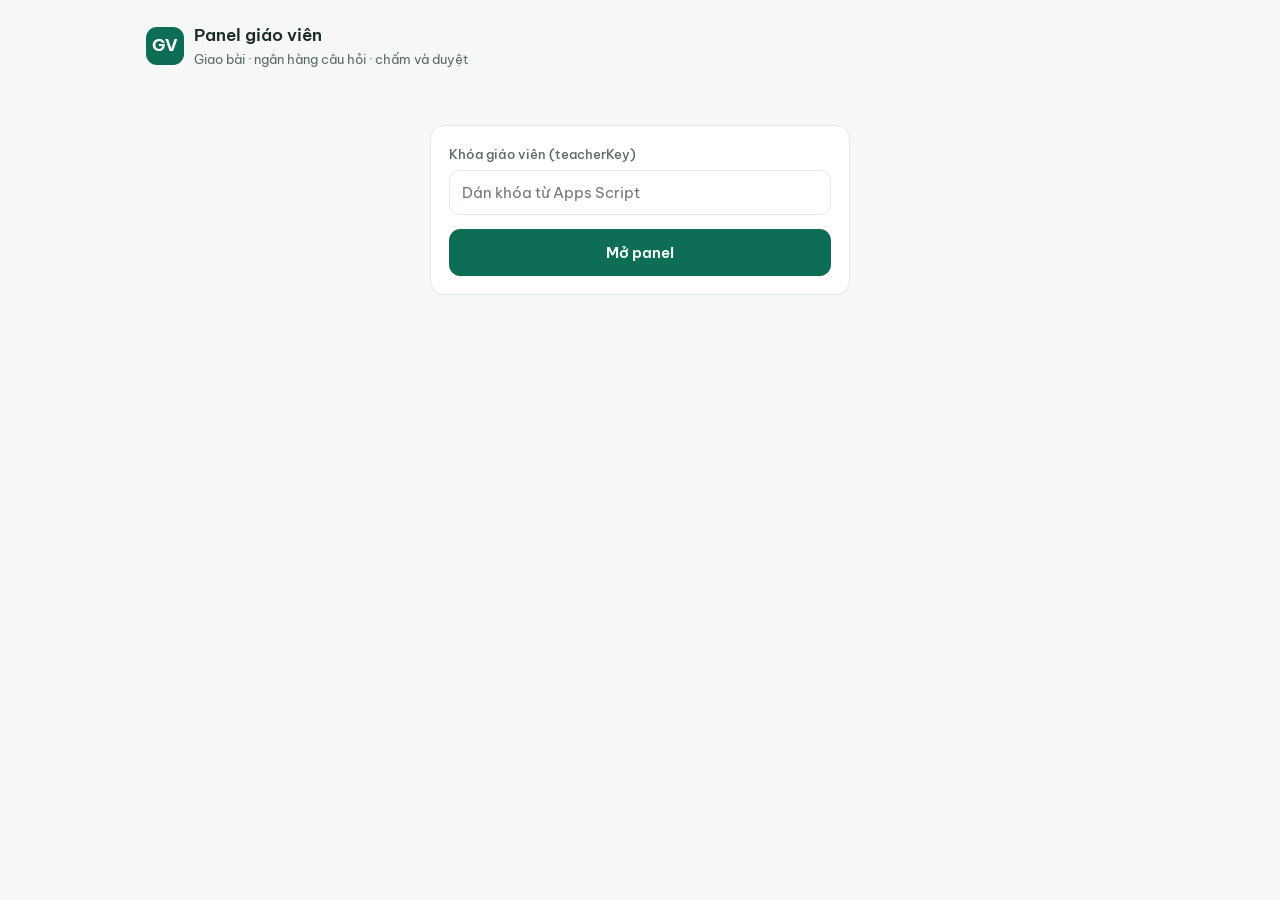
==== frontend/teacher/index.html @ b91a749e "Add files via upload" ====
<!DOCTYPE html>
<html lang="vi">
<head>
<meta charset="UTF-8">
<meta name="viewport" content="width=device-width, initial-scale=1">
<title>Panel giáo viên</title>
<link href="https://fonts.googleapis.com/css2?family=Be+Vietnam+Pro:wght@400;500;600;700&display=swap" rel="stylesheet">
<link rel="stylesheet" href="../style.css">
</head>
<body>
<div class="khung-rong">
  <div class="dau-trang">
    <div class="logo">GV</div>
    <div style="flex:1"><h1>Panel giáo viên</h1><p>Giao bài · ngân hàng câu hỏi · chấm và duyệt</p></div>
    <button class="nut nut-nho" id="nutThoatGV" style="display:none">Khóa panel</button>
  </div>

  <div class="bao-loi" id="baoLoi"></div>
  <div class="bao-ok" id="baoOK"></div>

  <!-- ĐĂNG NHẬP -->
  <div class="the" id="manDangNhap" style="max-width:420px;margin:40px auto">
    <div class="nhom"><label>Khóa giáo viên (teacherKey)</label>
      <input type="text" id="oKey" placeholder="Dán khóa từ Apps Script" autocomplete="off"></div>
    <button class="nut nut-chinh nut-rong" id="nutMoKhoa">Mở panel</button>
  </div>

  <!-- PANEL -->
  <div id="panel" style="display:none">
    <div class="tab-thanh">
      <button class="tab-nut mo" data-tab="tabLop">Lớp & học sinh</button>
      <button class="tab-nut" data-tab="tabGiao">Giao bài</button>
      <button class="tab-nut" data-tab="tabNH">Ngân hàng câu hỏi</button>
      <button class="tab-nut" data-tab="tabNop">Bài nộp & duyệt</button>
    </div>

    <!-- ===== TAB LỚP ===== -->
    <div id="tabLop">
      <div class="the">
        <div style="display:flex;gap:10px;flex-wrap:wrap;align-items:flex-end">
          <div style="flex:1;min-width:200px"><label>Tên lớp mới</label>
            <input type="text" id="tenLopMoi" placeholder="Ví dụ: CLB Tiếng Anh 9"></div>
          <button class="nut nut-chinh" id="nutTaoLop">Tạo lớp</button>
        </div>
      </div>
      <div id="dsLop" class="dang-tai">Đang tải danh sách lớp...</div>

      <div class="the" id="khungHS" style="display:none">
        <div style="display:flex;justify-content:space-between;align-items:center;margin-bottom:12px;flex-wrap:wrap;gap:8px">
          <b id="tenLopDangXem" style="font-size:15px"></b>
          <button class="nut nut-nho" onclick="document.getElementById('khungHS').style.display='none'">Đóng</button>
        </div>
        <div id="dsHS"></div>
        <div style="background:var(--nen);border-radius:11px;padding:14px;margin-top:12px">
          <label>Thêm học sinh — mỗi dòng một em (có thể kèm số thứ tự: <i>Nguyễn Văn A|5</i>)</label>
          <textarea id="oDanTen" rows="4" placeholder="Nguyễn Minh Anh&#10;Trần Bảo Châu|2"></textarea>
          <div style="display:flex;justify-content:space-between;align-items:center;margin-top:8px">
            <small style="color:var(--mo)" id="demTen">0 học sinh sẽ được thêm</small>
            <button class="nut nut-chinh nut-nho" id="nutThemHS">Thêm vào lớp</button>
          </div>
        </div>
      </div>
    </div>

    <!-- ===== TAB GIAO BÀI ===== -->
    <div id="tabGiao" style="display:none">
      <div class="the">
        <div class="luoi-2">
          <div class="nhom"><label>Tiêu đề bài tập</label>
            <input type="text" id="gbTieuDe" placeholder="Unit 5 — Word formation & Reading"></div>
          <div class="nhom"><label>Giao cho lớp</label><div id="gbLop" style="font-size:14px"></div></div>
          <div class="nhom"><label>Hạn nộp (để trống = không hạn)</label>
            <input type="datetime-local" id="gbHan"></div>
          <div class="nhom"><label>Thời gian làm bài (phút, 0 = không giới hạn)</label>
            <input type="number" id="gbPhut" value="0" min="0"></div>
          <div class="nhom"><label>Số lần được làm</label>
            <input type="number" id="gbLan" value="1" min="1"></div>
          <div class="nhom"><label>Hiện kết quả cho học sinh</label>
            <select id="gbHien"><option value="ngay">Ngay sau khi nộp</option>
              <option value="sau_han">Sau hạn nộp</option><option value="an">Khi thầy công bố</option></select></div>
          <div class="nhom"><label>Kỹ năng chung của bài (gắn nhãn tự động cho ngân hàng)</label>
            <select id="gbKyNang"><option value="">— Bài trộn / gắn nhãn sau —</option>
              <option value="nguphap">Ngữ pháp</option><option value="tuvung">Từ vựng</option>
              <option value="dochieu">Đọc hiểu</option></select></div>
          <div class="nhom" style="display:flex;gap:18px;align-items:center;padding-top:22px">
            <label style="display:flex;gap:7px;align-items:center;margin:0;cursor:pointer">
              <input type="checkbox" id="gbTron" style="width:16px;height:16px;accent-color:var(--xanh)"> Trộn thứ tự câu</label>
            <label style="display:flex;gap:7px;align-items:center;margin:0;cursor:pointer">
              <input type="checkbox" id="gbLuuNH" checked style="width:16px;height:16px;accent-color:var(--xanh)"> Lưu vào ngân hàng</label>
          </div>
        </div>
        <div class="nhom">
          <div style="display:flex;justify-content:space-between;align-items:center;margin-bottom:5px">
            <label style="margin:0">Đề bài (JSON) — hoặc lắp từ tab Ngân hàng</label>
            <button class="nut nut-nho" id="nutMau">Chèn đề mẫu</button>
          </div>
          <textarea id="gbJSON" rows="10" style="font-family:ui-monospace,monospace;font-size:12.5px" placeholder='{"thangDiem":10,"sections":[...]}'></textarea>
        </div>
        <div style="display:flex;gap:8px;flex-wrap:wrap">
          <button class="nut" id="nutXemTruoc">Xem trước như học sinh</button>
          <button class="nut nut-chinh" id="nutGiao">Giao bài</button>
        </div>
      </div>
      <div class="the" id="khungXemTruoc" style="display:none">
        <b style="display:block;margin-bottom:10px">Xem trước đề</b>
        <div id="noiDungXemTruoc"></div>
      </div>
    </div>

    <!-- ===== TAB NGÂN HÀNG ===== -->
    <div id="tabNH" style="display:none">
      <div class="the">
        <div style="display:flex;gap:8px;flex-wrap:wrap;margin-bottom:10px">
          <select id="nhKyNang" style="width:auto"><option value="">Kỹ năng: tất cả</option>
            <option value="nguphap">Ngữ pháp</option><option value="tuvung">Từ vựng</option>
            <option value="dochieu">Đọc hiểu</option><option value="chua_phan_loai">Chưa phân loại</option></select>
          <select id="nhDang" style="width:auto"><option value="">Dạng: tất cả</option>
            <option value="mcq">Trắc nghiệm</option><option value="gapfill">Điền từ</option>
            <option value="shortanswer">Trả lời ngắn</option><option value="transformation">Viết lại câu</option></select>
          <select id="nhNguon" style="width:auto"><option value="">Nguồn: tất cả</option></select>
          <input type="text" id="nhTuKhoa" placeholder="Tìm nội dung..." style="flex:1;min-width:140px">
          <button class="nut nut-nho" id="nutLoc">Lọc</button>
          <button class="nut nut-nho" id="nutThemCau">+ Thêm câu mới</button>
          <button class="nut nut-nho" id="nutXuatNH">Xuất kho (JSON)</button>
        </div>
        <div id="dsNH" class="dang-tai" style="display:none">Đang tải...</div>
        <div id="bangNH"></div>
        <div class="thanh-lap" id="thanhLap" style="display:none">
          <div><b id="demChon">0 câu đã chọn</b>
            <div style="font-size:12.5px;color:var(--phu)" id="coCauChon"></div></div>
          <div style="display:flex;gap:8px;flex-wrap:wrap">
            <select id="nhanNhanh" style="width:auto;padding:7px 10px;font-size:13px">
              <option value="">Gắn nhãn kỹ năng...</option><option value="nguphap">→ Ngữ pháp</option>
              <option value="tuvung">→ Từ vựng</option><option value="dochieu">→ Đọc hiểu</option></select>
            <button class="nut nut-chinh nut-nho" id="nutLapDe">Tạo đề từ câu đã chọn</button>
          </div>
        </div>
      </div>

      <!-- Form thêm câu -->
      <div class="the" id="formCau" style="display:none">
        <b style="display:block;margin-bottom:12px">Thêm câu hỏi vào ngân hàng</b>
        <div class="luoi-2">
          <div class="nhom"><label>Dạng câu</label>
            <select id="fcDang"><option value="mcq">Trắc nghiệm</option><option value="gapfill">Điền từ / word formation</option>
              <option value="shortanswer">Trả lời ngắn</option><option value="transformation">Viết lại câu</option></select></div>
          <div class="nhom"><label>Kỹ năng</label>
            <select id="fcKyNang"><option value="nguphap">Ngữ pháp</option><option value="tuvung">Từ vựng</option>
              <option value="dochieu">Đọc hiểu</option></select></div>
          <div class="nhom"><label>Chủ đề (tùy chọn)</label><input type="text" id="fcChuDe" placeholder="Câu điều kiện, Unit 5..."></div>
          <div class="nhom"><label>Nguồn (tùy chọn)</label><input type="text" id="fcNguon" placeholder="Destination B2..."></div>
        </div>
        <div class="nhom"><label>Nội dung câu hỏi</label><input type="text" id="fcText"></div>
        <div id="fcMCQ">
          <label>Các lựa chọn — tick đáp án đúng (tối thiểu 2)</label>
          <div id="fcOpts"></div>
          <button class="nut nut-nho" id="nutThemOpt" style="margin:4px 0 12px">+ Thêm lựa chọn</button>
        </div>
        <div id="fcKhac" style="display:none">
          <div class="luoi-2">
            <div class="nhom"><label>Đáp án chấp nhận được — mỗi dòng một đáp án</label>
              <textarea id="fcDapAn" rows="3"></textarea></div>
            <div>
              <div class="nhom" id="oTuKhoa" style="display:none"><label>Keyword + từ bắt buộc (phẩy) + phần cho sẵn</label>
                <input type="text" id="fcKeyword" placeholder="Keyword, vd: TIME" style="margin-bottom:6px">
                <input type="text" id="fcRequired" placeholder="Từ bắt buộc: time, since" style="margin-bottom:6px">
                <input type="text" id="fcStem" placeholder="Phần cho sẵn: It's a long ___ him."></div>
              <div class="nhom"><label>Giới hạn số từ (0 = không)</label><input type="number" id="fcMaxWords" value="0" min="0"></div>
            </div>
          </div>
        </div>
        <div class="nhom"><label>Giải thích cho học sinh (tùy chọn, hiện ở trang kết quả)</label>
          <input type="text" id="fcGiaiThich"></div>
        <div style="display:flex;gap:8px">
          <button class="nut nut-chinh" id="nutLuuCau">Lưu vào ngân hàng</button>
          <button class="nut" onclick="document.getElementById('formCau').style.display='none'">Đóng</button>
        </div>
      </div>

      <!-- Cấu hình đề lắp từ ngân hàng -->
      <div class="the" id="formLapDe" style="display:none">
        <b style="display:block;margin-bottom:12px">Tạo đề từ <span id="soLap">0</span> câu đã chọn</b>
        <div class="luoi-2">
          <div class="nhom"><label>Tiêu đề bài</label><input type="text" id="ldTieuDe"></div>
          <div class="nhom"><label>Giao cho lớp</label><div id="ldLop" style="font-size:14px"></div></div>
          <div class="nhom"><label>Hạn nộp</label><input type="datetime-local" id="ldHan"></div>
          <div class="nhom"><label>Thời gian (phút)</label><input type="number" id="ldPhut" value="0" min="0"></div>
          <div class="nhom"><label>Hiện kết quả</label>
            <select id="ldHien"><option value="ngay">Ngay sau khi nộp</option>
              <option value="sau_han">Sau hạn nộp</option><option value="an">Khi thầy công bố</option></select></div>
        </div>
        <div style="display:flex;gap:8px">
          <button class="nut nut-chinh" id="nutGiaoTuNH">Giao bài</button>
          <button class="nut" onclick="document.getElementById('formLapDe').style.display='none'">Hủy</button>
        </div>
      </div>
    </div>

    <!-- ===== TAB BÀI NỘP ===== -->
    <div id="tabNop" style="display:none">
      <div class="the">
        <div class="nhom"><label>Chọn bài tập</label><select id="npBaiTap"></select></div>
        <div id="bangNop"></div>
      </div>
      <div class="the" id="chiTietNop" style="display:none"></div>
    </div>
  </div>
</div>

<script src="../config.js"></script>
<script src="../app.js"></script>
<script>
// ===== Phiên giáo viên =====
let KEY = localStorage.getItem('teacherKey') || '';
const api = p => callAPI(Object.assign({ teacherKey: KEY }, p));

document.getElementById('nutMoKhoa').addEventListener('click', async () => {
  KEY = document.getElementById('oKey').value.trim();
  const r = await api({ action: 'getLopList' });
  if (!r.ok) { baoLoi('Khóa không đúng hoặc chưa kết nối được API.'); return; }
  localStorage.setItem('teacherKey', KEY);
  moPanel(r);
});
document.getElementById('nutThoatGV').addEventListener('click', () => {
  localStorage.removeItem('teacherKey'); location.reload();
});
(async () => { if (KEY) { const r = await api({ action: 'getLopList' }); if (r.ok) moPanel(r); } })();

let dsLop = [];
function moPanel(r) {
  document.getElementById('manDangNhap').style.display = 'none';
  document.getElementById('panel').style.display = 'block';
  document.getElementById('nutThoatGV').style.display = 'inline-flex';
  baoLoi('');
  renderLop(r.dsLop);
}

// ===== Tabs =====
document.querySelectorAll('.tab-nut').forEach(n => n.addEventListener('click', () => {
  document.querySelectorAll('.tab-nut').forEach(x => x.classList.remove('mo'));
  n.classList.add('mo');
  ['tabLop', 'tabGiao', 'tabNH', 'tabNop'].forEach(t =>
    document.getElementById(t).style.display = t === n.dataset.tab ? 'block' : 'none');
  if (n.dataset.tab === 'tabNH' && !document.getElementById('bangNH').innerHTML) locNH();
  if (n.dataset.tab === 'tabNop') taiBaiTapGV();
  if (n.dataset.tab === 'tabGiao') renderChonLop('gbLop');
}));

// ===== TAB LỚP & HỌC SINH =====
function renderLop(ds) {
  dsLop = ds;
  document.getElementById('dsLop').className = '';
  document.getElementById('dsLop').innerHTML = ds.length ? ds.map(l => `
    <div class="hang-bai" style="cursor:default">
      <span><b>${esc(l.tenLop)} ${l.trangThai !== 'active' ? '<span class="nhan nhan-xam">đã lưu trữ</span>' : ''}</b>
      <small>Mã lớp: <b>${esc(l.maLop)}</b> · ${l.soHS} học sinh</small></span>
      <span style="display:flex;gap:6px">
        <button class="nut nut-nho" onclick="xemHS('${l.lopID}','${esc(l.tenLop)}')">Học sinh</button>
        <button class="nut nut-nho" onclick="copyMa('${esc(l.maLop)}')">Chép mã</button>
      </span>
    </div>`).join('')
    : '<div class="the" style="text-align:center;color:var(--phu)">Chưa có lớp nào — tạo lớp đầu tiên ở trên nhé.</div>';
}
async function taiLaiLop() { const r = await api({ action: 'getLopList' }); if (r.ok) renderLop(r.dsLop); }
function copyMa(ma) { navigator.clipboard.writeText(ma); baoOK('Đã chép mã lớp: ' + ma); }

document.getElementById('nutTaoLop').addEventListener('click', async () => {
  const ten = document.getElementById('tenLopMoi').value.trim();
  if (!ten) { baoLoi('Nhập tên lớp trước đã.'); return; }
  const r = await api({ action: 'taoLop', tenLop: ten });
  if (!r.ok) { baoLoi(r.error); return; }
  document.getElementById('tenLopMoi').value = '';
  baoOK('Đã tạo lớp. Mã lớp cho học sinh: ' + r.maLop);
  taiLaiLop();
});

let lopDangXem = null;
async function xemHS(lopID, tenLop) {
  lopDangXem = lopID;
  document.getElementById('khungHS').style.display = 'block';
  document.getElementById('tenLopDangXem').textContent = tenLop;
  document.getElementById('dsHS').innerHTML = '<div class="dang-tai">Đang tải...</div>';
  const r = await api({ action: 'getHocSinhList', lopID });
  if (!r.ok) { baoLoi(r.error); return; }
  document.getElementById('dsHS').innerHTML = r.dsHocSinh.length
    ? '<table class="bang"><tr><th>STT</th><th>Họ tên</th><th></th></tr>' + r.dsHocSinh.map(h => `
      <tr style="${h.trangThai !== 'active' ? 'opacity:.5' : ''}">
        <td>${h.stt || ''}</td><td>${esc(h.hoTen)}</td>
        <td style="text-align:right"><button class="nut nut-nho"
          onclick="doiTrangThaiHS('${h.hocSinhID}','${h.trangThai === 'active' ? 'inactive' : 'active'}')">
          ${h.trangThai === 'active' ? 'Cho nghỉ' : 'Kích hoạt lại'}</button></td></tr>`).join('') + '</table>'
    : '<p style="color:var(--phu);font-size:14px">Lớp chưa có học sinh — dán danh sách bên dưới.</p>';
  document.getElementById('khungHS').scrollIntoView({ behavior: 'smooth' });
}
async function doiTrangThaiHS(id, tt) {
  await api({ action: 'suaHocSinh', hocSinhID: id, trangThai: tt });
  xemHS(lopDangXem, document.getElementById('tenLopDangXem').textContent);
}
document.getElementById('oDanTen').addEventListener('input', e => {
  const n = e.target.value.split('\n').filter(x => x.trim()).length;
  document.getElementById('demTen').textContent = n + ' học sinh sẽ được thêm';
});
document.getElementById('nutThemHS').addEventListener('click', async () => {
  const ds = document.getElementById('oDanTen').value.split('\n').map(x => x.trim()).filter(Boolean);
  if (!ds.length) return;
  const r = await api({ action: 'themHocSinh', lopID: lopDangXem, danhSach: ds });
  if (!r.ok) { baoLoi(r.error); return; }
  document.getElementById('oDanTen').value = '';
  document.getElementById('demTen').textContent = '0 học sinh sẽ được thêm';
  baoOK('Đã thêm ' + r.daThem + ' học sinh.');
  xemHS(lopDangXem, document.getElementById('tenLopDangXem').textContent);
  taiLaiLop();
});

// ===== TAB GIAO BÀI =====
function renderChonLop(elId) {
  document.getElementById(elId).innerHTML = dsLop.filter(l => l.trangThai === 'active').map(l =>
    `<label style="display:inline-flex;gap:6px;align-items:center;margin:0 14px 6px 0;cursor:pointer;font-weight:400">
     <input type="checkbox" value="${l.lopID}" style="width:15px;height:15px;accent-color:var(--xanh)">${esc(l.tenLop)}</label>`).join('')
    || '<span style="color:var(--phu)">Chưa có lớp — tạo ở tab Lớp & học sinh.</span>';
}
const layLopChon = elId => [...document.querySelectorAll('#' + elId + ' input:checked')].map(c => c.value);

const DE_MAU = {
  thangDiem: 10,
  sections: [
    { type: 'mcq', title: 'Part 1: Grammar', instructions: 'Choose the correct answer.', diemMoiCau: 1,
      questions: [{ id: 'q1', text: 'If I ___ you, I would accept the offer.', options: ['was', 'were'], answer: 1,
        giaiThich: "Câu điều kiện loại 2: 'were' dùng cho mọi ngôi." }] },
    { type: 'gapfill', title: 'Part 2: Word formation', instructions: 'Use the word in capitals to form a word that fits.', diemMoiCau: 1,
      questions: [{ id: 'q2', text: 'Her ___ to detail is impressive. (ATTEND)', answers: ['attention', 'attentiveness'] }] },
    { type: 'mcq', title: 'Part 3: Reading — True/False/Not Given',
      passage: 'Solar energy has grown rapidly over the past decade thanks to its low cost...',
      instructions: 'Read the passage and choose True, False or Not Given.', diemMoiCau: 1,
      questions: [{ id: 'q3', text: 'Solar panels were invented in the 21st century.', options: ['True', 'False', 'Not Given'], answer: 1 }] },
    { type: 'shortanswer', title: 'Part 4: Reading — Short answers', instructions: 'Answer in NO MORE THAN FOUR WORDS.', diemMoiCau: 1,
      questions: [{ id: 'q4', text: 'What is the main advantage of solar energy?', answers: ['low cost', 'its low cost'], maxWords: 4, flagIfNoMatch: true }] },
    { type: 'transformation', title: 'Part 5: Rewrite the sentences', instructions: 'Complete the second sentence so that it means the same.', diemMoiCau: 1,
      questions: [{ id: 'q5', text: "I haven't seen him for ages.", keyword: 'TIME', stem: "It's a long ___ him.",
        answers: ['time since I saw', 'time since I last saw'], requiredWords: ['time', 'since'], maxWords: 6 }] }
  ]
};
document.getElementById('nutMau').addEventListener('click', () => {
  document.getElementById('gbJSON').value = JSON.stringify(DE_MAU, null, 2);
});

function docJSONDe(elId) {
  try { return JSON.parse(document.getElementById(elId).value); }
  catch (e) { baoLoi('JSON đề bài không hợp lệ: ' + e.message); return null; }
}
document.getElementById('nutXemTruoc').addEventListener('click', () => {
  const de = docJSONDe('gbJSON'); if (!de) return;
  baoLoi('');
  document.getElementById('khungXemTruoc').style.display = 'block';
  let stt = 0;
  document.getElementById('noiDungXemTruoc').innerHTML = (de.sections || []).map(sec => {
    let h = `<div class="tieu-de-phan">${esc(sec.title || '')}</div>`;
    if (sec.instructions) h += `<div class="huong-dan">${esc(sec.instructions)}</div>`;
    if (sec.passage) h += `<div class="doan-van">${esc(sec.passage)}</div>`;
    h += (sec.questions || []).map(q => {
      stt++;
      let c = `<div class="cau"><div class="cau-de"><span class="stt">${stt}.</span> ${esc(q.text)}
        ${q.keyword ? '<span class="tu-khoa">' + esc(q.keyword) + '</span>' : ''}</div>`;
      if (sec.type === 'mcq') c += (q.options || []).map((op, i) =>
        `<div class="lua-chon" style="cursor:default${i === q.answer ? ';border-color:var(--xanh);background:var(--xanh-nhat)' : ''}">
         <span class="chucai">${chuCai(i)}.</span><span>${esc(op)}</span>
         ${i === q.answer ? '<span class="nhan nhan-xanh" style="margin-left:auto">đáp án</span>' : ''}</div>`).join('');
      else c += `<div style="font-size:13.5px;color:var(--xanh-dam)">Đáp án: <b>${esc((q.answers || []).join(' / '))}</b></div>`;
      return c + '</div>';
    }).join('');
    return h;
  }).join('');
  document.getElementById('khungXemTruoc').scrollIntoView({ behavior: 'smooth' });
});

document.getElementById('nutGiao').addEventListener('click', async () => {
  const de = docJSONDe('gbJSON'); if (!de) return;
  const lopIDs = layLopChon('gbLop');
  const tieuDe = document.getElementById('gbTieuDe').value.trim();
  if (!tieuDe) { baoLoi('Nhập tiêu đề bài tập.'); return; }
  if (!lopIDs.length) { baoLoi('Chọn ít nhất một lớp nhận bài.'); return; }
  baoLoi('');
  const nut = document.getElementById('nutGiao');
  nut.disabled = true; nut.textContent = 'Đang giao...';
  const r = await api({ action: 'taoBaiTap', tieuDe, lopIDs,
    hanNop: document.getElementById('gbHan').value || '',
    thoiGianLamBai: Number(document.getElementById('gbPhut').value) || 0,
    soLanLam: Number(document.getElementById('gbLan').value) || 1,
    hienKetQua: document.getElementById('gbHien').value,
    tronCau: document.getElementById('gbTron').checked,
    kyNangChung: document.getElementById('gbKyNang').value,
    luuNganHang: document.getElementById('gbLuuNH').checked,
    deBai: de });
  nut.disabled = false; nut.textContent = 'Giao bài';
  if (!r.ok) { baoLoi(r.error); return; }
  baoOK(`Đã giao bài ${r.baiTapID}. Ngân hàng: thêm ${r.nganHang.daThem} câu mới, liên kết ${r.nganHang.daLienKet} câu sẵn có.`);
  document.getElementById('gbJSON').value = '';
  document.getElementById('khungXemTruoc').style.display = 'none';
});

// ===== TAB NGÂN HÀNG =====
const TEN_KN = { nguphap: 'Ngữ pháp', tuvung: 'Từ vựng', dochieu: 'Đọc hiểu', chua_phan_loai: 'Chưa phân loại' };
const TEN_DC = { mcq: 'Trắc nghiệm', gapfill: 'Điền từ', shortanswer: 'Trả lời ngắn', transformation: 'Viết lại câu' };
let chonNH = {}; // cauHoiID -> true (giữ qua các lần lọc)

document.getElementById('nutLoc').addEventListener('click', locNH);
async function locNH() {
  const dsEl = document.getElementById('dsNH');
  dsEl.style.display = 'block'; dsEl.className = 'dang-tai'; dsEl.textContent = 'Đang tải ngân hàng...';
  const r = await api({ action: 'timCauHoi',
    kyNang: document.getElementById('nhKyNang').value,
    dangCau: document.getElementById('nhDang').value,
    nguon: document.getElementById('nhNguon').value,
    tuKhoa: document.getElementById('nhTuKhoa').value.trim(), pageSize: 60 });
  dsEl.style.display = 'none';
  if (!r.ok) { baoLoi(r.error); return; }
  const nguonSel = document.getElementById('nhNguon');
  const giu = nguonSel.value;
  nguonSel.innerHTML = '<option value="">Nguồn: tất cả</option>' +
    (r.dsNguon || []).map(n => `<option ${n === giu ? 'selected' : ''}>${esc(n)}</option>`).join('');
  document.getElementById('bangNH').innerHTML = r.dsCau.length
    ? `<p style="font-size:12.5px;color:var(--phu);margin-bottom:8px">Hiện ${r.dsCau.length}/${r.tong} câu khớp bộ lọc</p>` +
      r.dsCau.map(c => `
      <label class="hang-bai" style="cursor:pointer">
        <span style="display:flex;gap:10px;align-items:flex-start;flex:1">
          <input type="checkbox" data-nh="${c.cauHoiID}" ${chonNH[c.cauHoiID] ? 'checked' : ''}
            style="width:16px;height:16px;margin-top:3px;accent-color:var(--xanh)">
          <span><b style="font-weight:500">${esc((c.noiDung.text || '').slice(0, 110))}</b>
          <small>${TEN_DC[c.dangCau] || c.dangCau} · ${esc(c.nguon || 'không nguồn')}
          ${c.thongKe.soLuotLam ? ' · đúng ' + c.thongKe.tiLeDung + '% (' + c.thongKe.soLuotLam + ' lượt)' : ''}
          ${c.thongKe.soLuotLam >= 5 && c.thongKe.tiLeDung <= 15 ? ' <span class="nhan nhan-do">kiểm tra đáp án?</span>' : ''}</small></span>
        </span>
        <span class="nhan ${c.kyNang === 'chua_phan_loai' ? 'nhan-vang' : 'nhan-xanh'}">${TEN_KN[c.kyNang] || c.kyNang}</span>
      </label>`).join('')
    : '<p style="color:var(--phu);padding:16px 0;text-align:center">Chưa có câu nào khớp — thêm câu mới hoặc giao một bài bất kỳ, câu sẽ tự chảy vào đây.</p>';
  document.querySelectorAll('[data-nh]').forEach(c => c.addEventListener('change', () => {
    chonNH[c.dataset.nh] = c.checked; if (!c.checked) delete chonNH[c.dataset.nh]; demNH();
  }));
  demNH();
}
function demNH() {
  const n = Object.keys(chonNH).length;
  document.getElementById('thanhLap').style.display = n ? 'flex' : 'none';
  document.getElementById('demChon').textContent = n + ' câu đã chọn';
}
document.getElementById('nhanNhanh').addEventListener('change', async e => {
  if (!e.target.value) return;
  const r = await api({ action: 'ganNhanCauHoi', cauHoiIDs: Object.keys(chonNH), kyNang: e.target.value });
  e.target.value = '';
  if (r.ok) { baoOK('Đã gắn nhãn ' + r.daSua + ' câu.'); locNH(); }
});
document.getElementById('nutXuatNH').addEventListener('click', async () => {
  const r = await api({ action: 'xuatNganHang' });
  if (r.ok) baoOK('Đã xuất ' + r.soCau + ' câu ra Drive (folder Backup_WebApp_GiaoBai).');
});

// Form thêm câu
let fcOpts = [{ t: '', c: true }, { t: '', c: false }];
document.getElementById('nutThemCau').addEventListener('click', () => {
  document.getElementById('formCau').style.display = 'block';
  const nho = JSON.parse(localStorage.getItem('nhoNhan') || '{}');
  if (nho.kyNang) document.getElementById('fcKyNang').value = nho.kyNang;
  if (nho.chuDe) document.getElementById('fcChuDe').value = nho.chuDe;
  if (nho.nguon) document.getElementById('fcNguon').value = nho.nguon;
  renderOpts();
  document.getElementById('formCau').scrollIntoView({ behavior: 'smooth' });
});
document.getElementById('fcDang').addEventListener('change', e => {
  const mcq = e.target.value === 'mcq';
  document.getElementById('fcMCQ').style.display = mcq ? 'block' : 'none';
  document.getElementById('fcKhac').style.display = mcq ? 'none' : 'block';
  document.getElementById('oTuKhoa').style.display = e.target.value === 'transformation' ? 'block' : 'none';
});
function renderOpts() {
  document.getElementById('fcOpts').innerHTML = fcOpts.map((o, i) => `
    <div style="display:flex;gap:8px;align-items:center;margin-bottom:6px">
      <input type="radio" name="fcDung" ${o.c ? 'checked' : ''} data-i="${i}" style="width:16px;height:16px;accent-color:var(--xanh)">
      <b style="width:20px;color:var(--phu)">${chuCai(i)}.</b>
      <input type="text" value="${esc(o.t)}" data-t="${i}" style="flex:1">
      <button class="nut nut-nho" data-x="${i}" ${fcOpts.length <= 2 ? 'disabled' : ''}>✕</button>
    </div>`).join('');
  document.querySelectorAll('[data-t]').forEach(el => el.addEventListener('input', e => fcOpts[e.target.dataset.t].t = e.target.value));
  document.querySelectorAll('[name=fcDung]').forEach(el => el.addEventListener('change', e => {
    fcOpts.forEach(o => o.c = false); fcOpts[e.target.dataset.i].c = true;
  }));
  document.querySelectorAll('[data-x]').forEach(el => el.addEventListener('click', e => {
    if (fcOpts.length > 2) { fcOpts.splice(e.target.dataset.x, 1); if (!fcOpts.some(o => o.c)) fcOpts[0].c = true; renderOpts(); }
  }));
}
document.getElementById('nutThemOpt').addEventListener('click', () => { fcOpts.push({ t: '', c: false }); renderOpts(); });

document.getElementById('nutLuuCau').addEventListener('click', async () => {
  const dang = document.getElementById('fcDang').value;
  const text = document.getElementById('fcText').value.trim();
  if (!text) { baoLoi('Nhập nội dung câu hỏi.'); return; }
  const noiDung = { text };
  const gt = document.getElementById('fcGiaiThich').value.trim();
  if (gt) noiDung.giaiThich = gt;
  if (dang === 'mcq') {
    const ops = fcOpts.map(o => o.t.trim());
    if (ops.filter(Boolean).length < 2) { baoLoi('Cần tối thiểu 2 lựa chọn có nội dung.'); return; }
    noiDung.options = ops; noiDung.answer = fcOpts.findIndex(o => o.c);
  } else {
    const dapAn = document.getElementById('fcDapAn').value.split('\n').map(x => x.trim()).filter(Boolean);
    if (!dapAn.length) { baoLoi('Nhập ít nhất một đáp án chấp nhận được.'); return; }
    noiDung.answers = dapAn;
    const mw = Number(document.getElementById('fcMaxWords').value);
    if (mw > 0) noiDung.maxWords = mw;
    if (dang === 'shortanswer') noiDung.flagIfNoMatch = true;
    if (dang === 'transformation') {
      const kw = document.getElementById('fcKeyword').value.trim();
      if (kw) noiDung.keyword = kw;
      const st = document.getElementById('fcStem').value.trim();
      if (st) noiDung.stem = st;
      noiDung.requiredWords = document.getElementById('fcRequired').value.split(',').map(x => x.trim()).filter(Boolean);
    }
  }
  const meta = { kyNang: document.getElementById('fcKyNang').value,
    chuDe: document.getElementById('fcChuDe').value.trim(), nguon: document.getElementById('fcNguon').value.trim() };
  localStorage.setItem('nhoNhan', JSON.stringify(meta)); // ghi nhớ nhãn vừa dùng
  const r = await api({ action: 'themCauHoi', dsCau: [Object.assign({ dangCau: dang, noiDung }, meta)] });
  if (!r.ok) { baoLoi(r.error); return; }
  if (r.trung.length) baoOK('Câu này đã có trong kho (' + r.trung[0].cauHoiID + ') — không thêm bản trùng.');
  else baoOK('Đã lưu câu vào ngân hàng.');
  document.getElementById('fcText').value = ''; document.getElementById('fcGiaiThich').value = '';
  document.getElementById('fcDapAn').value = ''; fcOpts = [{ t: '', c: true }, { t: '', c: false }]; renderOpts();
  locNH();
});

// Lắp đề từ ngân hàng
document.getElementById('nutLapDe').addEventListener('click', () => {
  document.getElementById('formLapDe').style.display = 'block';
  document.getElementById('soLap').textContent = Object.keys(chonNH).length;
  renderChonLop('ldLop');
  document.getElementById('formLapDe').scrollIntoView({ behavior: 'smooth' });
});
document.getElementById('nutGiaoTuNH').addEventListener('click', async () => {
  const tieuDe = document.getElementById('ldTieuDe').value.trim();
  const lopIDs = layLopChon('ldLop');
  if (!tieuDe) { baoLoi('Nhập tiêu đề bài.'); return; }
  if (!lopIDs.length) { baoLoi('Chọn lớp nhận bài.'); return; }
  const nut = document.getElementById('nutGiaoTuNH');
  nut.disabled = true; nut.textContent = 'Đang giao...';
  const r = await api({ action: 'taoBaiTapTuNganHang', cauHoiIDs: Object.keys(chonNH),
    tieuDe, lopIDs, hanNop: document.getElementById('ldHan').value || '',
    thoiGianLamBai: Number(document.getElementById('ldPhut').value) || 0,
    hienKetQua: document.getElementById('ldHien').value });
  nut.disabled = false; nut.textContent = 'Giao bài';
  if (!r.ok) { baoLoi(r.error); return; }
  chonNH = {}; demNH();
  document.getElementById('formLapDe').style.display = 'none';
  baoOK('Đã giao bài ' + r.baiTapID + ' lắp từ ngân hàng.');
});

// ===== TAB BÀI NỘP & DUYỆT =====
async function taiBaiTapGV() {
  const r = await api({ action: 'getBaiTapListGV' });
  if (!r.ok) { baoLoi(r.error); return; }
  const sel = document.getElementById('npBaiTap');
  sel.innerHTML = '<option value="">— Chọn bài tập —</option>' + r.dsBaiTap.map(b =>
    `<option value="${b.baiTapID}">${esc(b.tieuDe)} (${b.soNop} nộp${b.soCho ? ', ' + b.soCho + ' chờ duyệt' : ''})</option>`).join('');
  sel.onchange = () => sel.value && taiBaiNop(sel.value);
}
async function taiBaiNop(baiTapID) {
  document.getElementById('bangNop').innerHTML = '<div class="dang-tai">Đang tải...</div>';
  const r = await api({ action: 'getBaiNopList', baiTapID });
  if (!r.ok) { baoLoi(r.error); return; }
  const NHAN = { hoan_tat: 'nhan-xanh', cho_gv_duyet: 'nhan-vang', nop_muon: 'nhan-do' };
  const TEN = { hoan_tat: 'Hoàn tất', cho_gv_duyet: 'Chờ duyệt', nop_muon: 'Nộp muộn' };
  document.getElementById('bangNop').innerHTML = r.dsBaiNop.length
    ? '<table class="bang"><tr><th>Học sinh</th><th>Nộp lúc</th><th>Điểm</th><th>Trạng thái</th><th></th></tr>' +
      r.dsBaiNop.map(b => `<tr>
        <td><b>${esc(b.hoTen)}</b>${b.ghiChuGV ? '<br><small style="color:var(--do)">' + esc(b.ghiChuGV) + '</small>' : ''}</td>
        <td>${fmtNgay(b.thoiGianNop)}</td><td><b>${b.diem}</b></td>
        <td><span class="nhan ${NHAN[b.trangThai] || 'nhan-xam'}">${TEN[b.trangThai] || b.trangThai}${b.soCho ? ' (' + b.soCho + ')' : ''}</span></td>
        <td><button class="nut nut-nho" onclick="xemChiTiet('${b.baiNopID}')">Xem</button></td></tr>`).join('') + '</table>'
    : '<p style="color:var(--phu);text-align:center;padding:14px 0">Chưa có bài nộp nào.</p>';
}
async function xemChiTiet(baiNopID) {
  const khung = document.getElementById('chiTietNop');
  khung.style.display = 'block';
  khung.innerHTML = '<div class="dang-tai">Đang tải chi tiết...</div>';
  const r = await api({ action: 'getBaiNopChiTiet', baiNopID });
  if (!r.ok) { baoLoi(r.error); return; }
  const NHAN = { dung: ['dung', 'Đúng', 'nhan-xanh'], sai: ['sai', 'Sai', 'nhan-do'], cho_duyet: ['cho', 'Chờ duyệt', 'nhan-vang'] };
  khung.innerHTML = `<div style="display:flex;justify-content:space-between;align-items:center;margin-bottom:12px">
    <b>${esc(r.tieuDe)} — điểm hiện tại: ${r.diem}</b>
    <button class="nut nut-nho" onclick="document.getElementById('chiTietNop').style.display='none'">Đóng</button></div>` +
    r.chiTiet.map(c => {
      const [lop, ten, mau] = NHAN[c.trangThai] || NHAN.sai;
      return `<div class="kq-cau ${lop}">
        <div style="display:flex;justify-content:space-between;gap:8px;margin-bottom:4px">
          <span style="font-size:13.5px">${esc(c.text)}</span>
          <span class="nhan ${mau}">${ten}</span></div>
        <div style="font-size:13.5px">HS trả lời: <b>${esc(String(c.traLoi))}</b>
          <span style="color:var(--phu)"> · Đáp án: ${esc(c.dapAn)}</span></div>
        ${c.trangThai === 'cho_duyet' ? `<div style="display:flex;gap:8px;margin-top:8px">
          <button class="nut nut-chinh nut-nho" onclick="duyet('${baiNopID}','${c.id}',true)">Chấp nhận (+${c.diemToiDa - c.diem} điểm)</button>
          <button class="nut nut-nho" onclick="duyet('${baiNopID}','${c.id}',false)">Không chấp nhận</button></div>` : ''}
      </div>`;
    }).join('');
  khung.scrollIntoView({ behavior: 'smooth' });
}
async function duyet(baiNopID, questionID, chapNhan) {
  const r = await api({ action: 'duyetCau', baiNopID, questionID, chapNhan });
  if (!r.ok) { baoLoi(r.error); return; }
  baoOK('Đã duyệt. Điểm mới: ' + r.diemMoi + (r.soChoConLai ? ' — còn ' + r.soChoConLai + ' câu chờ.' : ' — bài đã hoàn tất.'));
  xemChiTiet(baiNopID);
  taiBaiNop(document.getElementById('npBaiTap').value);
}
</script>
</body>
</html>
---- frontend/style.css ----
:root{
  --xanh:#0E6E55; --xanh-dam:#0A523F; --xanh-nhat:#E3F3ED; --xanh-vien:#BFE2D5;
  --nen:#F5F8F6; --the:#FFFFFF; --chu:#1D2A25; --phu:#5A6B64; --mo:#8FA099;
  --vien:#E0E8E4; --vang:#9A6B0E; --vang-nhat:#FBF1DA; --do:#B3372F; --do-nhat:#FBE9E7;
  --bo:14px;
}
*{box-sizing:border-box;margin:0;padding:0}
body{font-family:'Be Vietnam Pro',system-ui,sans-serif;background:var(--nen);color:var(--chu);
  font-size:15px;line-height:1.6;-webkit-font-smoothing:antialiased}
.khung{max-width:680px;margin:0 auto;padding:16px}
.khung-rong{max-width:1020px;margin:0 auto;padding:16px}

.dau-trang{display:flex;align-items:center;gap:10px;padding:6px 0 16px}
.logo{width:38px;height:38px;border-radius:11px;background:var(--xanh);color:#fff;
  display:flex;align-items:center;justify-content:center;font-weight:700;font-size:17px;flex:none}
.dau-trang h1{font-size:17px;font-weight:600}
.dau-trang p{font-size:12.5px;color:var(--phu)}

.the{background:var(--the);border:1px solid var(--vien);border-radius:var(--bo);padding:18px;margin-bottom:12px}
.the-nhan{border-left:4px solid var(--xanh);border-radius:0 var(--bo) var(--bo) 0}

label{display:block;font-size:13px;color:var(--phu);margin-bottom:5px;font-weight:500}
input[type=text],input[type=number],input[type=datetime-local],select,textarea{
  width:100%;padding:10px 12px;border:1.5px solid var(--vien);border-radius:10px;
  font:inherit;font-size:14.5px;background:#fff;color:var(--chu);transition:border-color .15s}
input:focus,select:focus,textarea:focus{outline:none;border-color:var(--xanh);box-shadow:0 0 0 3px var(--xanh-nhat)}
textarea{resize:vertical}
.nhom{margin-bottom:14px}

.nut{display:inline-flex;align-items:center;justify-content:center;gap:6px;padding:11px 18px;
  border-radius:11px;border:1.5px solid var(--vien);background:#fff;color:var(--chu);
  font:inherit;font-size:14.5px;font-weight:600;cursor:pointer;transition:.15s;text-decoration:none}
.nut:hover{border-color:var(--xanh);color:var(--xanh)}
.nut:active{transform:scale(.98)}
.nut-chinh{background:var(--xanh);border-color:var(--xanh);color:#fff}
.nut-chinh:hover{background:var(--xanh-dam);color:#fff}
.nut-nho{padding:6px 12px;font-size:13px;border-radius:9px}
.nut-rong{width:100%}
.nut:disabled{opacity:.55;cursor:not-allowed}

.nhan{display:inline-block;font-size:11.5px;font-weight:600;padding:3px 10px;border-radius:20px;white-space:nowrap}
.nhan-xanh{background:var(--xanh-nhat);color:var(--xanh-dam)}
.nhan-vang{background:var(--vang-nhat);color:var(--vang)}
.nhan-do{background:var(--do-nhat);color:var(--do)}
.nhan-xam{background:#EEF1EF;color:var(--phu)}

.hang-bai{display:flex;justify-content:space-between;align-items:center;gap:10px;
  padding:13px 14px;border:1px solid var(--vien);border-radius:12px;margin-bottom:9px;
  background:var(--the);cursor:pointer;transition:.15s;text-decoration:none;color:inherit}
.hang-bai:hover{border-color:var(--xanh-vien);box-shadow:0 2px 8px rgba(14,110,85,.07)}
.hang-bai b{font-size:14.5px;font-weight:600;display:block}
.hang-bai small{font-size:12.5px;color:var(--phu)}

.bao-loi{background:var(--do-nhat);color:var(--do);border-radius:10px;padding:10px 14px;
  font-size:13.5px;margin-bottom:12px;display:none}
.bao-ok{background:var(--xanh-nhat);color:var(--xanh-dam);border-radius:10px;padding:10px 14px;
  font-size:13.5px;margin-bottom:12px;display:none}
.dang-tai{text-align:center;color:var(--phu);padding:30px 0;font-size:14px}
.dang-tai::before{content:'';display:inline-block;width:18px;height:18px;margin-right:8px;
  vertical-align:-4px;border:2.5px solid var(--xanh-nhat);border-top-color:var(--xanh);
  border-radius:50%;animation:xoay .8s linear infinite}
@keyframes xoay{to{transform:rotate(360deg)}}
@media (prefers-reduced-motion:reduce){.dang-tai::before{animation:none}}

/* Trang làm bài */
.thanh-thi{position:sticky;top:0;z-index:10;background:var(--nen);padding:10px 0;
  display:flex;justify-content:space-between;align-items:center;gap:10px;border-bottom:1px solid var(--vien);margin-bottom:14px}
.dong-ho{font-weight:700;font-size:15px;background:var(--vang-nhat);color:var(--vang);
  padding:7px 14px;border-radius:20px}
.dong-ho.gap{background:var(--do-nhat);color:var(--do)}
.tieu-de-phan{font-size:12px;font-weight:700;color:var(--xanh);text-transform:uppercase;
  letter-spacing:.06em;margin:22px 0 4px}
.huong-dan{font-size:13.5px;color:var(--phu);font-style:italic;margin-bottom:12px}
.doan-van{background:var(--xanh-nhat);border:1px solid var(--xanh-vien);border-radius:12px;
  padding:16px;font-size:14.5px;margin-bottom:14px;white-space:pre-wrap}
.cau{margin-bottom:18px}
.cau-de{font-size:15px;margin-bottom:9px}
.cau-de .stt{font-weight:700;color:var(--xanh)}
.lua-chon{display:flex;align-items:flex-start;gap:10px;padding:10px 13px;border:1.5px solid var(--vien);
  border-radius:11px;margin-bottom:7px;cursor:pointer;transition:.12s;background:#fff}
.lua-chon:hover{border-color:var(--xanh-vien)}
.lua-chon.chon{border-color:var(--xanh);background:var(--xanh-nhat)}
.lua-chon input{margin-top:4px;accent-color:var(--xanh)}
.lua-chon .chucai{font-weight:700;color:var(--xanh);flex:none}
.tu-khoa{font-size:12px;font-weight:700;background:var(--xanh-nhat);color:var(--xanh-dam);
  padding:2px 9px;border-radius:16px;margin-left:6px}

/* Kết quả */
.o-diem{display:grid;grid-template-columns:repeat(auto-fit,minmax(120px,1fr));gap:10px;margin-bottom:16px}
.o-diem>div{background:var(--the);border:1px solid var(--vien);border-radius:12px;padding:13px;text-align:center}
.o-diem small{font-size:12px;color:var(--phu);display:block}
.o-diem b{font-size:24px;font-weight:700;color:var(--xanh)}
.kq-cau{padding:12px 14px;border:1px solid var(--vien);border-radius:12px;margin-bottom:9px;background:var(--the)}
.kq-cau.dung{border-left:4px solid var(--xanh)}
.kq-cau.sai{border-left:4px solid var(--do)}
.kq-cau.cho{border-left:4px solid var(--vang)}
.giai-thich{background:var(--nen);border-radius:9px;padding:9px 12px;font-size:13.5px;color:var(--phu);margin-top:8px}

/* Panel giáo viên */
.tab-thanh{display:flex;gap:6px;flex-wrap:wrap;margin-bottom:16px}
.tab-nut{padding:9px 16px;border-radius:20px;border:1.5px solid var(--vien);background:#fff;
  font:inherit;font-size:13.5px;font-weight:600;cursor:pointer;color:var(--phu)}
.tab-nut.mo{background:var(--xanh);border-color:var(--xanh);color:#fff}
.bang{width:100%;border-collapse:collapse;font-size:13.5px}
.bang th{text-align:left;padding:9px 10px;color:var(--phu);font-size:12px;font-weight:600;
  border-bottom:1.5px solid var(--vien);text-transform:uppercase;letter-spacing:.04em}
.bang td{padding:10px;border-bottom:1px solid var(--vien);vertical-align:top}
.bang tr:hover td{background:var(--nen)}
.luoi-2{display:grid;grid-template-columns:repeat(auto-fit,minmax(220px,1fr));gap:12px}
.thanh-lap{position:sticky;bottom:0;background:var(--the);border:1px solid var(--xanh-vien);
  border-radius:12px;padding:12px 16px;display:flex;justify-content:space-between;align-items:center;
  gap:10px;flex-wrap:wrap;box-shadow:0 -4px 16px rgba(14,110,85,.08);margin-top:12px}
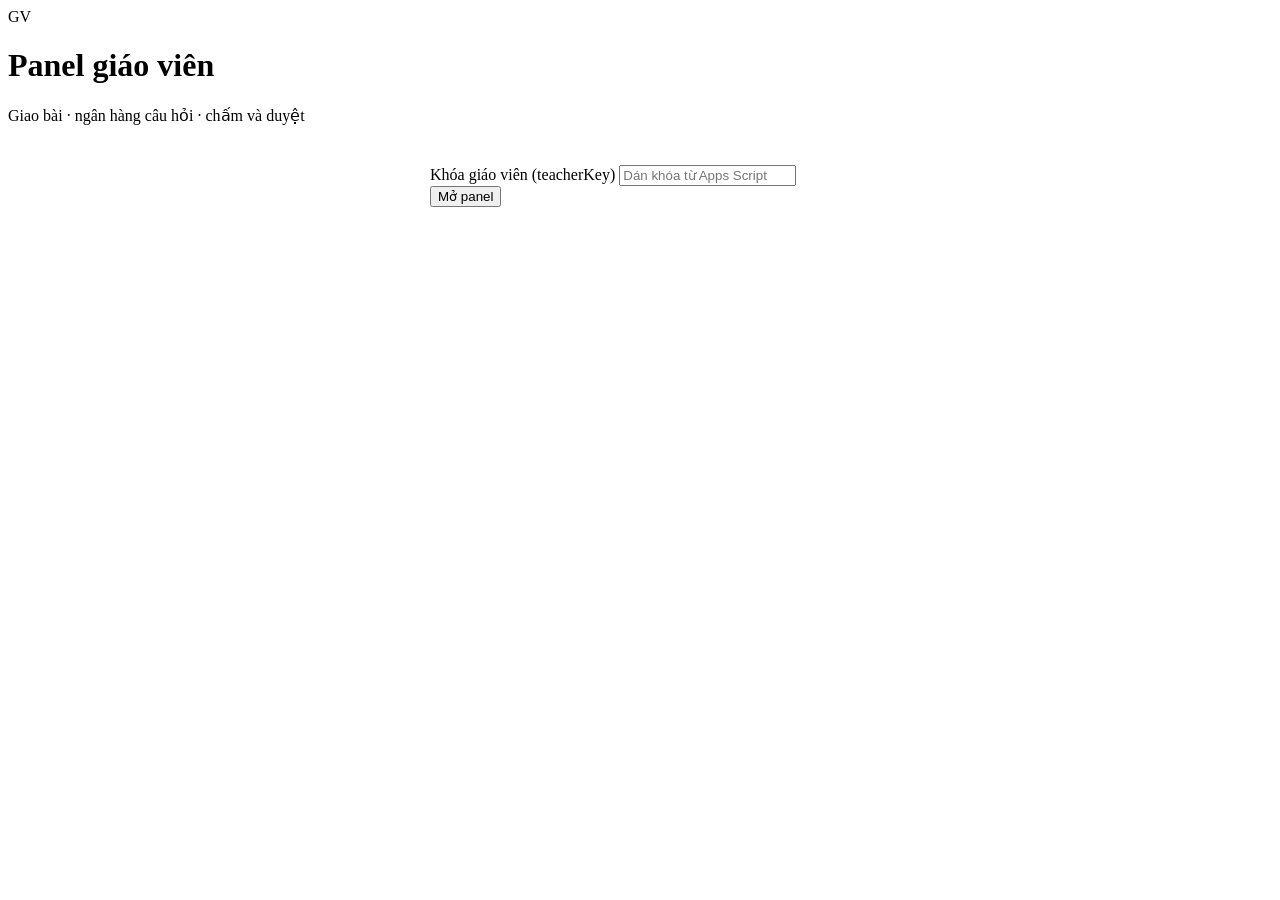
==== commit c3fdd34f: "Create index.html" ====
--- a/frontend/teacher/index.html
+++ b/frontend/teacher/index.html
@@ -6,6 +6,16 @@
 <title>Panel giáo viên</title>
 <link href="https://fonts.googleapis.com/css2?family=Be+Vietnam+Pro:wght@400;500;600;700&display=swap" rel="stylesheet">
 <link rel="stylesheet" href="../style.css">
+<style>
+.che-do{display:flex;gap:6px;flex-wrap:wrap;margin-bottom:12px}
+.loai-bai{display:grid;grid-template-columns:repeat(auto-fit,minmax(180px,1fr));gap:8px;margin-bottom:14px}
+.loai-bai label{display:block;border:1.5px solid var(--vien);border-radius:11px;padding:10px 12px;cursor:pointer;font-weight:400;color:var(--chu)}
+.loai-bai label.chon{border-color:var(--xanh);background:var(--xanh-nhat)}
+.loai-bai b{display:block;font-size:13.5px}
+.loai-bai small{font-size:12px;color:var(--phu)}
+.cau-soan{display:flex;justify-content:space-between;align-items:center;gap:8px;padding:8px 12px;border:1px solid var(--vien);border-radius:10px;margin-bottom:6px;font-size:13.5px;background:#fff}
+.mau-word{background:var(--nen);border-radius:10px;padding:12px 14px;font-family:ui-monospace,monospace;font-size:12px;line-height:1.7;white-space:pre-wrap;margin-top:8px}
+</style>
 </head>
 <body>
 <div class="khung-rong">
@@ -18,14 +28,12 @@
   <div class="bao-loi" id="baoLoi"></div>
   <div class="bao-ok" id="baoOK"></div>
 
-  <!-- ĐĂNG NHẬP -->
   <div class="the" id="manDangNhap" style="max-width:420px;margin:40px auto">
     <div class="nhom"><label>Khóa giáo viên (teacherKey)</label>
       <input type="text" id="oKey" placeholder="Dán khóa từ Apps Script" autocomplete="off"></div>
     <button class="nut nut-chinh nut-rong" id="nutMoKhoa">Mở panel</button>
   </div>
 
-  <!-- PANEL -->
   <div id="panel" style="display:none">
     <div class="tab-thanh">
       <button class="tab-nut mo" data-tab="tabLop">Lớp & học sinh</button>
@@ -37,6 +45,14 @@
     <!-- ===== TAB LỚP ===== -->
     <div id="tabLop">
       <div class="the">
+        <b style="display:block;margin-bottom:8px">📣 Thông báo trang chủ</b>
+        <div style="display:flex;gap:8px;flex-wrap:wrap">
+          <input type="text" id="oThongBao" placeholder="Ví dụ: Tuần này CLB 9 kiểm tra Word formation vào thứ 5" style="flex:1;min-width:220px">
+          <button class="nut nut-chinh" id="nutDangTB">Đăng</button>
+        </div>
+        <div id="dsTBGV" style="margin-top:10px"></div>
+      </div>
+      <div class="the">
         <div style="display:flex;gap:10px;flex-wrap:wrap;align-items:flex-end">
           <div style="flex:1;min-width:200px"><label>Tên lớp mới</label>
             <input type="text" id="tenLopMoi" placeholder="Ví dụ: CLB Tiếng Anh 9"></div>
@@ -44,7 +60,6 @@
         </div>
       </div>
       <div id="dsLop" class="dang-tai">Đang tải danh sách lớp...</div>
-
       <div class="the" id="khungHS" style="display:none">
         <div style="display:flex;justify-content:space-between;align-items:center;margin-bottom:12px;flex-wrap:wrap;gap:8px">
           <b id="tenLopDangXem" style="font-size:15px"></b>
@@ -69,11 +84,24 @@
           <div class="nhom"><label>Tiêu đề bài tập</label>
             <input type="text" id="gbTieuDe" placeholder="Unit 5 — Word formation & Reading"></div>
           <div class="nhom"><label>Giao cho lớp</label><div id="gbLop" style="font-size:14px"></div></div>
+        </div>
+
+        <label>Loại bài</label>
+        <div class="loai-bai" id="gbLoai">
+          <label class="chon"><input type="radio" name="loaiBai" value="cham_diem" checked hidden>
+            <b>📋 Bài chấm điểm</b><small>Giới hạn số lần làm, tính điểm chính thức</small></label>
+          <label><input type="radio" name="loaiBai" value="luyen_tap" hidden>
+            <b>🔁 Bài luyện tập</b><small>Làm lại không giới hạn; báo cáo lấy điểm đầu và cuối</small></label>
+          <label><input type="radio" name="loaiBai" value="cham_va_luyen" hidden>
+            <b>📋+🔁 Chấm rồi luyện</b><small>Lần đầu là điểm chính thức, các lần sau là luyện tập</small></label>
+        </div>
+
+        <div class="luoi-2">
           <div class="nhom"><label>Hạn nộp (để trống = không hạn)</label>
             <input type="datetime-local" id="gbHan"></div>
           <div class="nhom"><label>Thời gian làm bài (phút, 0 = không giới hạn)</label>
             <input type="number" id="gbPhut" value="0" min="0"></div>
-          <div class="nhom"><label>Số lần được làm</label>
+          <div class="nhom" id="oSoLan"><label>Số lần được làm (bài chấm điểm)</label>
             <input type="number" id="gbLan" value="1" min="1"></div>
           <div class="nhom"><label>Hiện kết quả cho học sinh</label>
             <select id="gbHien"><option value="ngay">Ngay sau khi nộp</option>
@@ -89,14 +117,88 @@
               <input type="checkbox" id="gbLuuNH" checked style="width:16px;height:16px;accent-color:var(--xanh)"> Lưu vào ngân hàng</label>
           </div>
         </div>
-        <div class="nhom">
-          <div style="display:flex;justify-content:space-between;align-items:center;margin-bottom:5px">
-            <label style="margin:0">Đề bài (JSON) — hoặc lắp từ tab Ngân hàng</label>
-            <button class="nut nut-nho" id="nutMau">Chèn đề mẫu</button>
+
+        <label>Nhập đề bằng cách</label>
+        <div class="che-do">
+          <button class="tab-nut mo" data-che="cheWord">📄 Dán từ Word</button>
+          <button class="tab-nut" data-che="cheForm">✏️ Soạn từng câu</button>
+          <button class="tab-nut" data-che="cheJSON">{ } Dán JSON</button>
+        </div>
+
+        <!-- Chế độ Word -->
+        <div id="cheWord">
+          <textarea id="oWord" rows="9" placeholder="Dán đề soạn trên Word theo công thức mẫu (bấm 'Xem công thức mẫu' bên dưới)..."></textarea>
+          <div style="display:flex;gap:8px;margin-top:8px;flex-wrap:wrap">
+            <button class="nut" id="nutNhanDien">Nhận diện câu hỏi</button>
+            <button class="nut nut-nho" id="nutXemMau">Xem công thức mẫu</button>
           </div>
-          <textarea id="gbJSON" rows="10" style="font-family:ui-monospace,monospace;font-size:12.5px" placeholder='{"thangDiem":10,"sections":[...]}'></textarea>
-        </div>
-        <div style="display:flex;gap:8px;flex-wrap:wrap">
+          <div class="mau-word" id="mauWord" style="display:none">[TRACNGHIEM]
+1. She ___ to school every day.
+A. go
+B. goes *
+C. going
+(Giải thích: Chủ ngữ ngôi 3 số ít, hiện tại đơn thêm -es)
+
+[DIENTU]
+2. Her ___ to detail is impressive. (ATTEND)
+= attention / attentiveness
+
+[VIETLAI]
+3. I haven't seen him for ages. (TIME)
+> It's a long ___ him.
+= time since I saw / time since I last saw
++ time, since | max 6
+
+[DOANVAN]
+Solar energy has become one of the fastest-growing sources...
+
+[TRALOINGAN]
+4. What is the main advantage of solar energy?
+= low cost / its low cost | max 4
+
+Quy tắc: dấu * sau đáp án đúng trắc nghiệm (2 lựa chọn trở lên đều được) · dòng = liệt kê đáp án chấp nhận, cách nhau / · dòng + là từ bắt buộc của câu viết lại · | max N giới hạn số từ · dòng > là phần cho sẵn · (Giải thích: ...) hiện cho học sinh · [DOANVAN] đặt trước thẻ dạng câu, đoạn văn tự gắn vào các câu bên dưới.</div>
+          <div id="kqNhanDien" style="margin-top:10px"></div>
+        </div>
+
+        <!-- Chế độ soạn từng câu -->
+        <div id="cheForm" style="display:none">
+          <div class="luoi-2">
+            <div class="nhom"><label>Dạng câu</label>
+              <select id="scDang"><option value="mcq">Trắc nghiệm</option><option value="gapfill">Điền từ / word formation</option>
+                <option value="shortanswer">Trả lời ngắn</option><option value="transformation">Viết lại câu</option></select></div>
+            <div class="nhom"><label>Nội dung câu hỏi</label><input type="text" id="scText"></div>
+          </div>
+          <div class="nhom"><label id="scNhanND">Các lựa chọn — mỗi dòng một lựa chọn, thêm dấu * sau đáp án đúng</label>
+            <textarea id="scNoiDung" rows="4" placeholder="go&#10;goes *&#10;going"></textarea></div>
+          <div class="luoi-2" id="scThemTransform" style="display:none">
+            <div class="nhom"><label>Keyword (in hoa)</label><input type="text" id="scKeyword" placeholder="TIME"></div>
+            <div class="nhom"><label>Phần cho sẵn</label><input type="text" id="scStem" placeholder="It's a long ___ him."></div>
+            <div class="nhom"><label>Từ bắt buộc (phẩy)</label><input type="text" id="scRequired" placeholder="time, since"></div>
+            <div class="nhom"><label>Giới hạn số từ (0 = không)</label><input type="number" id="scMax" value="0" min="0"></div>
+          </div>
+          <div class="nhom"><label>Giải thích (tùy chọn)</label><input type="text" id="scGiaiThich"></div>
+          <button class="nut nut-chinh nut-nho" id="nutThemVaoDe">+ Thêm vào đề</button>
+        </div>
+
+        <!-- Chế độ JSON -->
+        <div id="cheJSON" style="display:none">
+          <div style="display:flex;justify-content:flex-end;margin-bottom:5px">
+            <button class="nut nut-nho" id="nutMau">Chèn đề mẫu JSON</button>
+          </div>
+          <textarea id="gbJSON" rows="9" style="font-family:ui-monospace,monospace;font-size:12.5px"
+            placeholder='{"thangDiem":10,"sections":[...]}'></textarea>
+        </div>
+
+        <!-- Đề đang soạn -->
+        <div id="khungDeSoan" style="display:none;margin-top:14px">
+          <div style="display:flex;justify-content:space-between;align-items:center;margin-bottom:8px">
+            <b style="font-size:14px" id="tomTatDe"></b>
+            <button class="nut nut-nho" id="nutXoaDe">Xóa đề đang soạn</button>
+          </div>
+          <div id="dsCauSoanView"></div>
+        </div>
+
+        <div style="display:flex;gap:8px;flex-wrap:wrap;margin-top:14px">
           <button class="nut" id="nutXemTruoc">Xem trước như học sinh</button>
           <button class="nut nut-chinh" id="nutGiao">Giao bài</button>
         </div>
@@ -121,6 +223,7 @@
           <input type="text" id="nhTuKhoa" placeholder="Tìm nội dung..." style="flex:1;min-width:140px">
           <button class="nut nut-nho" id="nutLoc">Lọc</button>
           <button class="nut nut-nho" id="nutThemCau">+ Thêm câu mới</button>
+          <button class="nut nut-nho" id="nutWordNH">📄 Nhập từ Word</button>
           <button class="nut nut-nho" id="nutXuatNH">Xuất kho (JSON)</button>
         </div>
         <div id="dsNH" class="dang-tai" style="display:none">Đang tải...</div>
@@ -137,7 +240,24 @@
         </div>
       </div>
 
-      <!-- Form thêm câu -->
+      <div class="the" id="formWordNH" style="display:none">
+        <b style="display:block;margin-bottom:12px">📄 Nhập hàng loạt vào ngân hàng từ Word</b>
+        <div class="luoi-2">
+          <div class="nhom"><label>Kỹ năng (áp cho cả loạt câu)</label>
+            <select id="nkKyNang"><option value="chua_phan_loai">— Gắn nhãn sau —</option>
+              <option value="nguphap">Ngữ pháp</option><option value="tuvung">Từ vựng</option>
+              <option value="dochieu">Đọc hiểu</option></select></div>
+          <div class="nhom"><label>Chủ đề (tùy chọn)</label><input type="text" id="nkChuDe" placeholder="Câu điều kiện, Unit 5..."></div>
+          <div class="nhom"><label>Nguồn (tùy chọn)</label><input type="text" id="nkNguon" placeholder="Destination B2..."></div>
+        </div>
+        <textarea id="oWordNH" rows="9" placeholder="Dán đề soạn theo công thức Word (giống hệt bên tab Giao bài — [TRACNGHIEM], dấu *, dòng =...)"></textarea>
+        <div style="display:flex;gap:8px;margin-top:8px;flex-wrap:wrap">
+          <button class="nut" id="nutNhanDienNH">Nhận diện câu hỏi</button>
+          <button class="nut" onclick="document.getElementById('formWordNH').style.display='none'">Đóng</button>
+        </div>
+        <div id="kqNhanDienNH" style="margin-top:10px"></div>
+      </div>
+
       <div class="the" id="formCau" style="display:none">
         <b style="display:block;margin-bottom:12px">Thêm câu hỏi vào ngân hàng</b>
         <div class="luoi-2">
@@ -177,12 +297,15 @@
         </div>
       </div>
 
-      <!-- Cấu hình đề lắp từ ngân hàng -->
       <div class="the" id="formLapDe" style="display:none">
         <b style="display:block;margin-bottom:12px">Tạo đề từ <span id="soLap">0</span> câu đã chọn</b>
         <div class="luoi-2">
           <div class="nhom"><label>Tiêu đề bài</label><input type="text" id="ldTieuDe"></div>
           <div class="nhom"><label>Giao cho lớp</label><div id="ldLop" style="font-size:14px"></div></div>
+          <div class="nhom"><label>Loại bài</label>
+            <select id="ldLoai"><option value="cham_diem">Bài chấm điểm</option>
+              <option value="luyen_tap">Bài luyện tập</option>
+              <option value="cham_va_luyen">Chấm rồi luyện</option></select></div>
           <div class="nhom"><label>Hạn nộp</label><input type="datetime-local" id="ldHan"></div>
           <div class="nhom"><label>Thời gian (phút)</label><input type="number" id="ldPhut" value="0" min="0"></div>
           <div class="nhom"><label>Hiện kết quả</label>
@@ -200,6 +323,10 @@
     <div id="tabNop" style="display:none">
       <div class="the">
         <div class="nhom"><label>Chọn bài tập</label><select id="npBaiTap"></select></div>
+        <div id="nutTongHopKhu" style="display:none;margin-bottom:10px">
+          <button class="nut nut-nho" id="nutTongHop">📈 Tổng hợp luyện tập (điểm đầu → cuối)</button>
+        </div>
+        <div id="bangTongHop"></div>
         <div id="bangNop"></div>
       </div>
       <div class="the" id="chiTietNop" style="display:none"></div>
@@ -233,11 +360,12 @@
   document.getElementById('nutThoatGV').style.display = 'inline-flex';
   baoLoi('');
   renderLop(r.dsLop);
+  taiTB();
 }
 
 // ===== Tabs =====
-document.querySelectorAll('.tab-nut').forEach(n => n.addEventListener('click', () => {
-  document.querySelectorAll('.tab-nut').forEach(x => x.classList.remove('mo'));
+document.querySelectorAll('.tab-nut[data-tab]').forEach(n => n.addEventListener('click', () => {
+  document.querySelectorAll('.tab-nut[data-tab]').forEach(x => x.classList.remove('mo'));
   n.classList.add('mo');
   ['tabLop', 'tabGiao', 'tabNH', 'tabNop'].forEach(t =>
     document.getElementById(t).style.display = t === n.dataset.tab ? 'block' : 'none');
@@ -245,6 +373,27 @@
   if (n.dataset.tab === 'tabNop') taiBaiTapGV();
   if (n.dataset.tab === 'tabGiao') renderChonLop('gbLop');
 }));
+
+// ===== THÔNG BÁO =====
+async function taiTB() {
+  const r = await callAPI({ action: 'getThongBao' });
+  if (!r.ok) return;
+  document.getElementById('dsTBGV').innerHTML = (r.dsThongBao || []).map(t =>
+    `<div style="display:flex;justify-content:space-between;gap:8px;padding:7px 0;border-bottom:1px solid var(--vien);font-size:13.5px">
+     <span><span style="color:var(--mo)">${fmtNgay(t.ngayDang).slice(0, 5)}</span> ${esc(t.noiDung)}</span>
+     <button class="nut nut-nho" onclick="goTB('${t.thongBaoID}')">Gỡ</button></div>`).join('') ||
+    '<p style="font-size:13px;color:var(--phu)">Chưa có thông báo nào.</p>';
+}
+document.getElementById('nutDangTB').addEventListener('click', async () => {
+  const nd = document.getElementById('oThongBao').value.trim();
+  if (!nd) return;
+  const r = await api({ action: 'themThongBao', noiDung: nd });
+  if (!r.ok) { baoLoi(r.error); return; }
+  document.getElementById('oThongBao').value = '';
+  baoOK('Đã đăng thông báo lên trang chủ.');
+  taiTB();
+});
+async function goTB(id) { await api({ action: 'xoaThongBao', thongBaoID: id }); taiTB(); }
 
 // ===== TAB LỚP & HỌC SINH =====
 function renderLop(ds) {
@@ -321,37 +470,251 @@
 }
 const layLopChon = elId => [...document.querySelectorAll('#' + elId + ' input:checked')].map(c => c.value);
 
-const DE_MAU = {
-  thangDiem: 10,
-  sections: [
-    { type: 'mcq', title: 'Part 1: Grammar', instructions: 'Choose the correct answer.', diemMoiCau: 1,
-      questions: [{ id: 'q1', text: 'If I ___ you, I would accept the offer.', options: ['was', 'were'], answer: 1,
-        giaiThich: "Câu điều kiện loại 2: 'were' dùng cho mọi ngôi." }] },
-    { type: 'gapfill', title: 'Part 2: Word formation', instructions: 'Use the word in capitals to form a word that fits.', diemMoiCau: 1,
-      questions: [{ id: 'q2', text: 'Her ___ to detail is impressive. (ATTEND)', answers: ['attention', 'attentiveness'] }] },
-    { type: 'mcq', title: 'Part 3: Reading — True/False/Not Given',
-      passage: 'Solar energy has grown rapidly over the past decade thanks to its low cost...',
-      instructions: 'Read the passage and choose True, False or Not Given.', diemMoiCau: 1,
-      questions: [{ id: 'q3', text: 'Solar panels were invented in the 21st century.', options: ['True', 'False', 'Not Given'], answer: 1 }] },
-    { type: 'shortanswer', title: 'Part 4: Reading — Short answers', instructions: 'Answer in NO MORE THAN FOUR WORDS.', diemMoiCau: 1,
-      questions: [{ id: 'q4', text: 'What is the main advantage of solar energy?', answers: ['low cost', 'its low cost'], maxWords: 4, flagIfNoMatch: true }] },
-    { type: 'transformation', title: 'Part 5: Rewrite the sentences', instructions: 'Complete the second sentence so that it means the same.', diemMoiCau: 1,
-      questions: [{ id: 'q5', text: "I haven't seen him for ages.", keyword: 'TIME', stem: "It's a long ___ him.",
-        answers: ['time since I saw', 'time since I last saw'], requiredWords: ['time', 'since'], maxWords: 6 }] }
-  ]
-};
+// Loại bài: radio dạng thẻ
+document.querySelectorAll('#gbLoai label').forEach(l => l.addEventListener('click', () => {
+  document.querySelectorAll('#gbLoai label').forEach(x => x.classList.remove('chon'));
+  l.classList.add('chon');
+  l.querySelector('input').checked = true;
+  const loai = l.querySelector('input').value;
+  document.getElementById('oSoLan').style.display = loai === 'luyen_tap' ? 'none' : 'block';
+}));
+const layLoaiBai = () => document.querySelector('#gbLoai input:checked').value;
+
+// Chế độ nhập đề
+document.querySelectorAll('.tab-nut[data-che]').forEach(n => n.addEventListener('click', () => {
+  document.querySelectorAll('.tab-nut[data-che]').forEach(x => x.classList.remove('mo'));
+  n.classList.add('mo');
+  ['cheWord', 'cheForm', 'cheJSON'].forEach(c =>
+    document.getElementById(c).style.display = c === n.dataset.che ? 'block' : 'none');
+}));
+document.getElementById('nutXemMau').addEventListener('click', () => {
+  const el = document.getElementById('mauWord');
+  el.style.display = el.style.display === 'none' ? 'block' : 'none';
+});
+
+// ===== BỘ NHẬN DIỆN ĐỀ TỪ WORD =====
+const TEN_SEC = { mcq: 'Multiple choice', gapfill: 'Gap fill / word formation',
+  shortanswer: 'Short answers', transformation: 'Sentence transformation' };
+const HD_SEC = { mcq: 'Choose the correct answer.', gapfill: 'Fill in each gap / use the correct form of the word.',
+  shortanswer: 'Answer the questions briefly.', transformation: 'Complete the second sentence so that it means the same as the first.' };
+const TEN_DANG_VI = { mcq: 'trắc nghiệm', gapfill: 'điền từ', shortanswer: 'trả lời ngắn', transformation: 'viết lại câu' };
+
+function parseWord(text) {
+  const dong = text.replace(/\r/g, '').split('\n');
+  const TAGS = { '[TRACNGHIEM]': 'mcq', '[DIENTU]': 'gapfill', '[TRALOINGAN]': 'shortanswer', '[VIETLAI]': 'transformation' };
+  const secs = [], canhBao = [];
+  let cur = null, curQ = null, passageChua = null, dangDocPassage = false, passageLines = [];
+  const chotPassage = () => { if (dangDocPassage) { passageChua = passageLines.join('\n').trim(); passageLines = []; dangDocPassage = false; } };
+  const chotCau = () => { if (curQ && cur) cur.questions.push(curQ); curQ = null; };
+  dong.forEach((raw, idx) => {
+    const l = raw.trim();
+    if (!l) { if (dangDocPassage) passageLines.push(''); return; }
+    const up = l.toUpperCase();
+    if (up === '[DOANVAN]') { chotCau(); dangDocPassage = true; passageLines = []; return; }
+    if (TAGS[up]) {
+      chotCau(); chotPassage();
+      cur = { type: TAGS[up], questions: [] };
+      if (passageChua) { cur.passage = passageChua; passageChua = null; }
+      secs.push(cur); return;
+    }
+    if (dangDocPassage) { passageLines.push(l); return; }
+    if (!cur) { canhBao.push('Dòng ' + (idx + 1) + ' nằm ngoài mọi thẻ, đã bỏ qua: "' + l.slice(0, 40) + '"'); return; }
+    const mQ = l.match(/^(\d+)[\.\)]\s+(.*)/);
+    if (mQ) {
+      chotCau();
+      curQ = { text: mQ[2] };
+      if (cur.type === 'transformation') {
+        const kw = curQ.text.match(/\(([A-ZĐ]{2,15})\)\s*$/);
+        if (kw) { curQ.keyword = kw[1]; curQ.text = curQ.text.replace(/\s*\([A-ZĐ]{2,15}\)\s*$/, ''); }
+      }
+      return;
+    }
+    if (!curQ) { canhBao.push('Dòng ' + (idx + 1) + ' không thuộc câu nào: "' + l.slice(0, 40) + '"'); return; }
+    const mOpt = l.match(/^([A-Za-z])[\.\)]\s+(.*)/);
+    if (cur.type === 'mcq' && mOpt) {
+      curQ.options = curQ.options || [];
+      let t = mOpt[2];
+      if (/\*\s*$/.test(t)) { curQ.answer = curQ.options.length; t = t.replace(/\s*\*\s*$/, ''); }
+      curQ.options.push(t.trim());
+      return;
+    }
+    if (l.startsWith('=')) {
+      let t = l.slice(1);
+      const mx = t.match(/\|\s*max\s+(\d+)/i);
+      if (mx) { curQ.maxWords = Number(mx[1]); t = t.replace(/\|\s*max\s+\d+/i, ''); }
+      curQ.answers = t.split('/').map(x => x.trim()).filter(Boolean);
+      return;
+    }
+    if (l.startsWith('+')) {
+      let t = l.slice(1);
+      const mx = t.match(/\|\s*max\s+(\d+)/i);
+      if (mx) { curQ.maxWords = Number(mx[1]); t = t.replace(/\|\s*max\s+\d+/i, ''); }
+      curQ.requiredWords = t.split(',').map(x => x.trim()).filter(Boolean);
+      return;
+    }
+    if (l.startsWith('>')) { curQ.stem = l.slice(1).trim(); return; }
+    const mGT = l.match(/^\(Giải thích:\s*(.*)\)$/i);
+    if (mGT) { curQ.giaiThich = mGT[1]; return; }
+    curQ.text += ' ' + l; // dòng nối tiếp của câu
+  });
+  chotCau(); chotPassage();
+  let n = 0;
+  secs.forEach((s, si) => {
+    s.title = 'Part ' + (si + 1) + ': ' + (s.passage ? 'Reading — ' : '') + TEN_SEC[s.type];
+    s.instructions = HD_SEC[s.type];
+    s.diemMoiCau = 1;
+    s.questions.forEach(q => {
+      n++; q.id = 'q' + n;
+      if (s.type === 'mcq') {
+        if (!q.options || q.options.length < 2) canhBao.push('Câu "' + q.text.slice(0, 35) + '...": chưa đủ 2 lựa chọn');
+        else if (q.answer === undefined) canhBao.push('Câu "' + q.text.slice(0, 35) + '...": chưa đánh dấu * đáp án đúng');
+      } else {
+        if (!q.answers || !q.answers.length) canhBao.push('Câu "' + q.text.slice(0, 35) + '...": thiếu dòng = đáp án');
+        if (s.type === 'shortanswer') q.flagIfNoMatch = true;
+      }
+    });
+  });
+  return { sections: secs.filter(s => s.questions.length), soCau: n, canhBao };
+}
+
+let deWord = null; // đề đã nhận diện từ Word
+let dsCauSoan = []; // các câu soạn tay [{type,q}]
+
+document.getElementById('nutNhanDien').addEventListener('click', () => {
+  const text = document.getElementById('oWord').value;
+  if (!text.trim()) { baoLoi('Dán nội dung đề từ Word vào ô trước đã.'); return; }
+  baoLoi('');
+  const kq = parseWord(text);
+  const el = document.getElementById('kqNhanDien');
+  if (!kq.soCau) {
+    el.innerHTML = '<div class="bao-loi" style="display:block">Không nhận diện được câu nào — kiểm tra các thẻ [TRACNGHIEM], [DIENTU]... và đánh số câu dạng "1." nhé.</div>';
+    return;
+  }
+  const tomTat = kq.sections.map(s => s.questions.length + ' ' + TEN_DANG_VI[s.type] + (s.passage ? ' (kèm đoạn văn)' : '')).join(' · ');
+  el.innerHTML = `
+    <div class="the the-nhan" style="margin-bottom:0">
+      <b>Nhận diện được ${kq.soCau} câu</b> — ${tomTat}
+      ${kq.canhBao.length ? '<div style="margin-top:8px">' + kq.canhBao.map(c =>
+        '<div style="font-size:13px;color:var(--do)">⚠ ' + esc(c) + '</div>').join('') + '</div>' : ''}
+      <div style="margin-top:10px">
+        <button class="nut nut-chinh nut-nho" id="nutDungDe">${kq.canhBao.length ? 'Vẫn dùng đề này' : 'Dùng đề này'}</button>
+      </div>
+    </div>`;
+  document.getElementById('nutDungDe').addEventListener('click', () => {
+    deWord = { thangDiem: 10, sections: kq.sections };
+    dsCauSoan = [];
+    capNhatDeSoan();
+    el.innerHTML = '';
+    baoOK('Đã nạp ' + kq.soCau + ' câu vào đề đang soạn.');
+  });
+});
+
+// Soạn từng câu (form nhanh, dùng chung quy ước với Word)
+document.getElementById('scDang').addEventListener('change', e => {
+  const d = e.target.value;
+  document.getElementById('scNhanND').textContent = d === 'mcq'
+    ? 'Các lựa chọn — mỗi dòng một lựa chọn, thêm dấu * sau đáp án đúng'
+    : 'Đáp án chấp nhận được — mỗi dòng một đáp án';
+  document.getElementById('scNoiDung').placeholder = d === 'mcq' ? 'go\ngoes *\ngoing' : 'attention\nattentiveness';
+  document.getElementById('scThemTransform').style.display = d === 'transformation' ? 'grid' : 'none';
+});
+document.getElementById('nutThemVaoDe').addEventListener('click', () => {
+  const type = document.getElementById('scDang').value;
+  const text = document.getElementById('scText').value.trim();
+  if (!text) { baoLoi('Nhập nội dung câu hỏi.'); return; }
+  const dong = document.getElementById('scNoiDung').value.split('\n').map(x => x.trim()).filter(Boolean);
+  const q = { text };
+  if (type === 'mcq') {
+    q.options = []; 
+    dong.forEach(l => {
+      let t = l.replace(/^[A-Za-z][\.\)]\s+/, '');
+      if (/\*\s*$/.test(t)) { q.answer = q.options.length; t = t.replace(/\s*\*\s*$/, ''); }
+      q.options.push(t);
+    });
+    if (q.options.length < 2) { baoLoi('Trắc nghiệm cần tối thiểu 2 lựa chọn.'); return; }
+    if (q.answer === undefined) { baoLoi('Thêm dấu * sau lựa chọn đúng.'); return; }
+  } else {
+    if (!dong.length) { baoLoi('Nhập ít nhất một đáp án.'); return; }
+    q.answers = dong;
+    if (type === 'shortanswer') q.flagIfNoMatch = true;
+    if (type === 'transformation') {
+      const kw = document.getElementById('scKeyword').value.trim();
+      if (kw) q.keyword = kw;
+      const st = document.getElementById('scStem').value.trim();
+      if (st) q.stem = st;
+      q.requiredWords = document.getElementById('scRequired').value.split(',').map(x => x.trim()).filter(Boolean);
+      const mx = Number(document.getElementById('scMax').value);
+      if (mx > 0) q.maxWords = mx;
+    }
+  }
+  const gt = document.getElementById('scGiaiThich').value.trim();
+  if (gt) q.giaiThich = gt;
+  deWord = null;
+  dsCauSoan.push({ type, q });
+  ['scText', 'scNoiDung', 'scGiaiThich', 'scKeyword', 'scStem', 'scRequired'].forEach(id => document.getElementById(id).value = '');
+  capNhatDeSoan();
+});
+
+function gomSections(list) {
+  const secs = []; let cur = null; let n = 0;
+  list.forEach(item => {
+    if (!cur || cur.type !== item.type) { cur = { type: item.type, questions: [] }; secs.push(cur); }
+    n++; item.q.id = 'q' + n;
+    cur.questions.push(item.q);
+  });
+  secs.forEach((s, i) => { s.title = 'Part ' + (i + 1) + ': ' + TEN_SEC[s.type]; s.instructions = HD_SEC[s.type]; s.diemMoiCau = 1; });
+  return { thangDiem: 10, sections: secs };
+}
+
+function capNhatDeSoan() {
+  const khung = document.getElementById('khungDeSoan');
+  if (deWord) {
+    khung.style.display = 'block';
+    const soCau = deWord.sections.reduce((a, s) => a + s.questions.length, 0);
+    document.getElementById('tomTatDe').textContent = '📄 Đề từ Word: ' + soCau + ' câu, ' + deWord.sections.length + ' phần';
+    document.getElementById('dsCauSoanView').innerHTML = deWord.sections.map(s =>
+      `<div class="cau-soan"><span><b>${esc(s.title)}</b> — ${s.questions.length} câu${s.passage ? ' + đoạn văn' : ''}</span></div>`).join('');
+    return;
+  }
+  if (dsCauSoan.length) {
+    khung.style.display = 'block';
+    document.getElementById('tomTatDe').textContent = '✏️ Đề soạn tay: ' + dsCauSoan.length + ' câu';
+    document.getElementById('dsCauSoanView').innerHTML = dsCauSoan.map((c, i) =>
+      `<div class="cau-soan"><span><span class="nhan nhan-xanh">${TEN_DANG_VI[c.type]}</span> ${esc(c.q.text.slice(0, 70))}</span>
+       <span style="display:flex;gap:4px">
+         <button class="nut nut-nho" onclick="chuyenCau(${i},-1)" ${i === 0 ? 'disabled' : ''}>↑</button>
+         <button class="nut nut-nho" onclick="chuyenCau(${i},1)" ${i === dsCauSoan.length - 1 ? 'disabled' : ''}>↓</button>
+         <button class="nut nut-nho" onclick="xoaCauSoan(${i})">✕</button></span></div>`).join('');
+    return;
+  }
+  khung.style.display = 'none';
+}
+function xoaCauSoan(i) { dsCauSoan.splice(i, 1); capNhatDeSoan(); }
+function chuyenCau(i, d) { const t = dsCauSoan[i]; dsCauSoan[i] = dsCauSoan[i + d]; dsCauSoan[i + d] = t; capNhatDeSoan(); }
+document.getElementById('nutXoaDe').addEventListener('click', () => { deWord = null; dsCauSoan = []; capNhatDeSoan(); });
+
+const DE_MAU = { thangDiem: 10, sections: [
+  { type: 'mcq', title: 'Part 1: Grammar', instructions: 'Choose the correct answer.', diemMoiCau: 1,
+    questions: [{ id: 'q1', text: 'If I ___ you, I would accept the offer.', options: ['was', 'were'], answer: 1,
+      giaiThich: "Câu điều kiện loại 2: 'were' dùng cho mọi ngôi." }] },
+  { type: 'gapfill', title: 'Part 2: Word formation', instructions: 'Use the word in capitals.', diemMoiCau: 1,
+    questions: [{ id: 'q2', text: 'Her ___ to detail is impressive. (ATTEND)', answers: ['attention', 'attentiveness'] }] }
+] };
 document.getElementById('nutMau').addEventListener('click', () => {
   document.getElementById('gbJSON').value = JSON.stringify(DE_MAU, null, 2);
 });
 
-function docJSONDe(elId) {
-  try { return JSON.parse(document.getElementById(elId).value); }
+// Đề hiện tại theo thứ tự ưu tiên: Word > soạn tay > JSON
+function layDeHienTai() {
+  if (deWord) return deWord;
+  if (dsCauSoan.length) return gomSections(dsCauSoan);
+  const raw = document.getElementById('gbJSON').value.trim();
+  if (!raw) { baoLoi('Chưa có đề — dán từ Word, soạn từng câu, hoặc dán JSON.'); return null; }
+  try { return JSON.parse(raw); }
   catch (e) { baoLoi('JSON đề bài không hợp lệ: ' + e.message); return null; }
 }
-document.getElementById('nutXemTruoc').addEventListener('click', () => {
-  const de = docJSONDe('gbJSON'); if (!de) return;
-  baoLoi('');
-  document.getElementById('khungXemTruoc').style.display = 'block';
+
+function renderXemTruocDe(de) {
   let stt = 0;
   document.getElementById('noiDungXemTruoc').innerHTML = (de.sections || []).map(sec => {
     let h = `<div class="tieu-de-phan">${esc(sec.title || '')}</div>`;
@@ -370,11 +733,17 @@
     }).join('');
     return h;
   }).join('');
+  document.getElementById('khungXemTruoc').style.display = 'block';
   document.getElementById('khungXemTruoc').scrollIntoView({ behavior: 'smooth' });
+}
+document.getElementById('nutXemTruoc').addEventListener('click', () => {
+  const de = layDeHienTai();
+  if (de) { baoLoi(''); renderXemTruocDe(de); }
 });
 
 document.getElementById('nutGiao').addEventListener('click', async () => {
-  const de = docJSONDe('gbJSON'); if (!de) return;
+  const de = layDeHienTai();
+  if (!de) return;
   const lopIDs = layLopChon('gbLop');
   const tieuDe = document.getElementById('gbTieuDe').value.trim();
   if (!tieuDe) { baoLoi('Nhập tiêu đề bài tập.'); return; }
@@ -383,6 +752,7 @@
   const nut = document.getElementById('nutGiao');
   nut.disabled = true; nut.textContent = 'Đang giao...';
   const r = await api({ action: 'taoBaiTap', tieuDe, lopIDs,
+    loaiBai: layLoaiBai(),
     hanNop: document.getElementById('gbHan').value || '',
     thoiGianLamBai: Number(document.getElementById('gbPhut').value) || 0,
     soLanLam: Number(document.getElementById('gbLan').value) || 1,
@@ -394,14 +764,18 @@
   nut.disabled = false; nut.textContent = 'Giao bài';
   if (!r.ok) { baoLoi(r.error); return; }
   baoOK(`Đã giao bài ${r.baiTapID}. Ngân hàng: thêm ${r.nganHang.daThem} câu mới, liên kết ${r.nganHang.daLienKet} câu sẵn có.`);
+  deWord = null; dsCauSoan = [];
   document.getElementById('gbJSON').value = '';
+  document.getElementById('oWord').value = '';
+  document.getElementById('kqNhanDien').innerHTML = '';
+  capNhatDeSoan();
   document.getElementById('khungXemTruoc').style.display = 'none';
 });
 
 // ===== TAB NGÂN HÀNG =====
 const TEN_KN = { nguphap: 'Ngữ pháp', tuvung: 'Từ vựng', dochieu: 'Đọc hiểu', chua_phan_loai: 'Chưa phân loại' };
 const TEN_DC = { mcq: 'Trắc nghiệm', gapfill: 'Điền từ', shortanswer: 'Trả lời ngắn', transformation: 'Viết lại câu' };
-let chonNH = {}; // cauHoiID -> true (giữ qua các lần lọc)
+let chonNH = {};
 
 document.getElementById('nutLoc').addEventListener('click', locNH);
 async function locNH() {
@@ -454,7 +828,65 @@
   if (r.ok) baoOK('Đã xuất ' + r.soCau + ' câu ra Drive (folder Backup_WebApp_GiaoBai).');
 });
 
-// Form thêm câu
+// Nhập ngân hàng từ Word (dùng chung parseWord với tab Giao bài)
+document.getElementById('nutWordNH').addEventListener('click', () => {
+  document.getElementById('formWordNH').style.display = 'block';
+  const nho = JSON.parse(localStorage.getItem('nhoNhan') || '{}');
+  if (nho.kyNang) document.getElementById('nkKyNang').value = nho.kyNang;
+  if (nho.chuDe) document.getElementById('nkChuDe').value = nho.chuDe;
+  if (nho.nguon) document.getElementById('nkNguon').value = nho.nguon;
+  document.getElementById('formWordNH').scrollIntoView({ behavior: 'smooth' });
+});
+document.getElementById('nutNhanDienNH').addEventListener('click', () => {
+  const text = document.getElementById('oWordNH').value;
+  if (!text.trim()) { baoLoi('Dán nội dung đề vào ô trước đã.'); return; }
+  baoLoi('');
+  const kq = parseWord(text);
+  const el = document.getElementById('kqNhanDienNH');
+  if (!kq.soCau) {
+    el.innerHTML = '<div class="bao-loi" style="display:block">Không nhận diện được câu nào — kiểm tra các thẻ [TRACNGHIEM], [DIENTU]... nhé.</div>';
+    return;
+  }
+  const tomTat = kq.sections.map(s => s.questions.length + ' ' + TEN_DANG_VI[s.type] + (s.passage ? ' (kèm đoạn văn)' : '')).join(' · ');
+  el.innerHTML = `<div class="the the-nhan" style="margin-bottom:0">
+    <b>Nhận diện được ${kq.soCau} câu</b> — ${tomTat}
+    ${kq.canhBao.length ? '<div style="margin-top:8px">' + kq.canhBao.map(c =>
+      '<div style="font-size:13px;color:var(--do)">⚠ ' + esc(c) + '</div>').join('') + '</div>' : ''}
+    <div style="margin-top:10px">
+      <button class="nut nut-chinh nut-nho" id="nutLuuWordNH">Lưu ${kq.soCau} câu vào ngân hàng</button>
+    </div></div>`;
+  document.getElementById('nutLuuWordNH').addEventListener('click', async () => {
+    const nut = document.getElementById('nutLuuWordNH');
+    nut.disabled = true; nut.textContent = 'Đang lưu...';
+    const kyNang = document.getElementById('nkKyNang').value;
+    const chuDe = document.getElementById('nkChuDe').value.trim();
+    const nguon = document.getElementById('nkNguon').value.trim();
+    localStorage.setItem('nhoNhan', JSON.stringify({ kyNang: kyNang === 'chua_phan_loai' ? '' : kyNang, chuDe, nguon }));
+    const dsCau = [];
+    for (const s of kq.sections) {
+      let passageID = '';
+      if (s.passage) { // đoạn văn được lưu riêng, các câu trỏ tới nó
+        const rp = await api({ action: 'themDoanVan', noiDung: s.passage,
+          tieuDe: 'Passage — ' + (nguon || chuDe || 'nhập Word'), nguon });
+        if (rp.ok) passageID = rp.passageID;
+      }
+      s.questions.forEach(q => {
+        const nd = Object.assign({}, q);
+        delete nd.id;
+        dsCau.push({ dangCau: s.type, kyNang, chuDe, nguon, passageID, noiDung: nd });
+      });
+    }
+    const r = await api({ action: 'themCauHoi', dsCau });
+    nut.disabled = false; nut.textContent = 'Lưu vào ngân hàng';
+    if (!r.ok) { baoLoi(r.error); return; }
+    baoOK('Đã lưu ' + r.daThem + ' câu mới vào ngân hàng' +
+      (r.trung.length ? ', bỏ qua ' + r.trung.length + ' câu trùng với kho sẵn có' : '') + '.');
+    document.getElementById('oWordNH').value = '';
+    document.getElementById('kqNhanDienNH').innerHTML = '';
+    locNH();
+  });
+});
+
 let fcOpts = [{ t: '', c: true }, { t: '', c: false }];
 document.getElementById('nutThemCau').addEventListener('click', () => {
   document.getElementById('formCau').style.display = 'block';
@@ -517,7 +949,7 @@
   }
   const meta = { kyNang: document.getElementById('fcKyNang').value,
     chuDe: document.getElementById('fcChuDe').value.trim(), nguon: document.getElementById('fcNguon').value.trim() };
-  localStorage.setItem('nhoNhan', JSON.stringify(meta)); // ghi nhớ nhãn vừa dùng
+  localStorage.setItem('nhoNhan', JSON.stringify(meta));
   const r = await api({ action: 'themCauHoi', dsCau: [Object.assign({ dangCau: dang, noiDung }, meta)] });
   if (!r.ok) { baoLoi(r.error); return; }
   if (r.trung.length) baoOK('Câu này đã có trong kho (' + r.trung[0].cauHoiID + ') — không thêm bản trùng.');
@@ -527,7 +959,6 @@
   locNH();
 });
 
-// Lắp đề từ ngân hàng
 document.getElementById('nutLapDe').addEventListener('click', () => {
   document.getElementById('formLapDe').style.display = 'block';
   document.getElementById('soLap').textContent = Object.keys(chonNH).length;
@@ -542,7 +973,8 @@
   const nut = document.getElementById('nutGiaoTuNH');
   nut.disabled = true; nut.textContent = 'Đang giao...';
   const r = await api({ action: 'taoBaiTapTuNganHang', cauHoiIDs: Object.keys(chonNH),
-    tieuDe, lopIDs, hanNop: document.getElementById('ldHan').value || '',
+    tieuDe, lopIDs, loaiBai: document.getElementById('ldLoai').value,
+    hanNop: document.getElementById('ldHan').value || '',
     thoiGianLamBai: Number(document.getElementById('ldPhut').value) || 0,
     hienKetQua: document.getElementById('ldHien').value });
   nut.disabled = false; nut.textContent = 'Giao bài';
@@ -553,14 +985,41 @@
 });
 
 // ===== TAB BÀI NỘP & DUYỆT =====
+let dsBaiGV = {};
 async function taiBaiTapGV() {
   const r = await api({ action: 'getBaiTapListGV' });
   if (!r.ok) { baoLoi(r.error); return; }
+  dsBaiGV = {};
+  const TEN_LOAI = { luyen_tap: ' [Luyện tập]', cham_va_luyen: ' [Chấm + luyện]', cham_diem: '' };
   const sel = document.getElementById('npBaiTap');
-  sel.innerHTML = '<option value="">— Chọn bài tập —</option>' + r.dsBaiTap.map(b =>
-    `<option value="${b.baiTapID}">${esc(b.tieuDe)} (${b.soNop} nộp${b.soCho ? ', ' + b.soCho + ' chờ duyệt' : ''})</option>`).join('');
-  sel.onchange = () => sel.value && taiBaiNop(sel.value);
-}
+  sel.innerHTML = '<option value="">— Chọn bài tập —</option>' + r.dsBaiTap.map(b => {
+    dsBaiGV[b.baiTapID] = b;
+    return `<option value="${b.baiTapID}">${esc(b.tieuDe)}${TEN_LOAI[b.loaiBai] || ''} (${b.soNop} nộp${b.soCho ? ', ' + b.soCho + ' chờ duyệt' : ''})</option>`;
+  }).join('');
+  sel.onchange = () => {
+    document.getElementById('bangTongHop').innerHTML = '';
+    if (!sel.value) return;
+    const b = dsBaiGV[sel.value];
+    document.getElementById('nutTongHopKhu').style.display = (b && b.loaiBai !== 'cham_diem') ? 'block' : 'none';
+    taiBaiNop(sel.value);
+  };
+}
+document.getElementById('nutTongHop').addEventListener('click', async () => {
+  const id = document.getElementById('npBaiTap').value;
+  if (!id) return;
+  document.getElementById('bangTongHop').innerHTML = '<div class="dang-tai">Đang tổng hợp...</div>';
+  const r = await api({ action: 'getTongHopLuyenTap', baiTapID: id });
+  if (!r.ok) { baoLoi(r.error); return; }
+  document.getElementById('bangTongHop').innerHTML = r.dsTongHop.length
+    ? '<table class="bang" style="margin-bottom:14px"><tr><th>Học sinh</th><th>Số lần</th><th>Điểm đầu</th><th>Điểm cuối</th><th>Tiến bộ</th><th>Điểm chính thức</th></tr>' +
+      r.dsTongHop.map(x => {
+        const tb = Math.round((x.diemCuoi - x.diemDau) * 100) / 100;
+        return `<tr><td><b>${esc(x.hoTen)}</b></td><td>${x.soLan}</td><td>${x.diemDau}</td><td>${x.diemCuoi}</td>
+          <td style="color:${tb > 0 ? 'var(--xanh)' : tb < 0 ? 'var(--do)' : 'var(--phu)'};font-weight:600">${tb > 0 ? '+' : ''}${tb}</td>
+          <td>${x.diemChinhThuc !== null ? x.diemChinhThuc : '—'}</td></tr>`;
+      }).join('') + '</table>'
+    : '<p style="color:var(--phu);font-size:13.5px;margin-bottom:12px">Chưa có lượt làm nào.</p>';
+});
 async function taiBaiNop(baiTapID) {
   document.getElementById('bangNop').innerHTML = '<div class="dang-tai">Đang tải...</div>';
   const r = await api({ action: 'getBaiNopList', baiTapID });
@@ -568,10 +1027,12 @@
   const NHAN = { hoan_tat: 'nhan-xanh', cho_gv_duyet: 'nhan-vang', nop_muon: 'nhan-do' };
   const TEN = { hoan_tat: 'Hoàn tất', cho_gv_duyet: 'Chờ duyệt', nop_muon: 'Nộp muộn' };
   document.getElementById('bangNop').innerHTML = r.dsBaiNop.length
-    ? '<table class="bang"><tr><th>Học sinh</th><th>Nộp lúc</th><th>Điểm</th><th>Trạng thái</th><th></th></tr>' +
+    ? '<table class="bang"><tr><th>Học sinh</th><th>Nộp lúc</th><th>Lượt</th><th>Điểm</th><th>Trạng thái</th><th></th></tr>' +
       r.dsBaiNop.map(b => `<tr>
         <td><b>${esc(b.hoTen)}</b>${b.ghiChuGV ? '<br><small style="color:var(--do)">' + esc(b.ghiChuGV) + '</small>' : ''}</td>
-        <td>${fmtNgay(b.thoiGianNop)}</td><td><b>${b.diem}</b></td>
+        <td>${fmtNgay(b.thoiGianNop)}</td>
+        <td>${b.loaiLan === 'luyen_tap' ? '🔁 luyện' : '📋 chấm'}</td>
+        <td><b>${b.diem}</b></td>
         <td><span class="nhan ${NHAN[b.trangThai] || 'nhan-xam'}">${TEN[b.trangThai] || b.trangThai}${b.soCho ? ' (' + b.soCho + ')' : ''}</span></td>
         <td><button class="nut nut-nho" onclick="xemChiTiet('${b.baiNopID}')">Xem</button></td></tr>`).join('') + '</table>'
     : '<p style="color:var(--phu);text-align:center;padding:14px 0">Chưa có bài nộp nào.</p>';
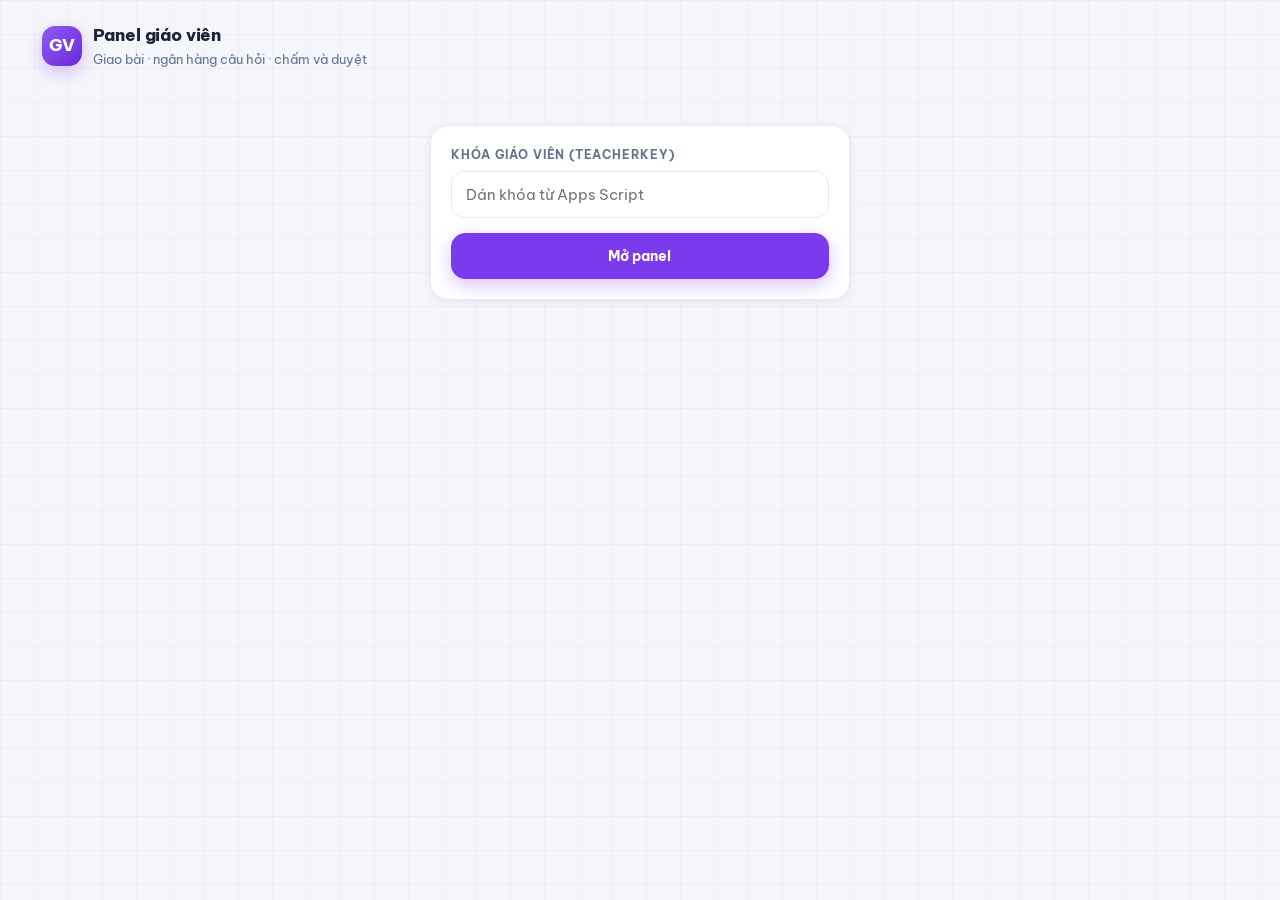
==== commit b4f56568: "Create index.html" ====
--- a/frontend/teacher/index.html
+++ b/frontend/teacher/index.html
@@ -40,6 +40,7 @@
       <button class="tab-nut" data-tab="tabGiao">Giao bài</button>
       <button class="tab-nut" data-tab="tabNH">Ngân hàng câu hỏi</button>
       <button class="tab-nut" data-tab="tabNop">Bài nộp & duyệt</button>
+      <button class="tab-nut" data-tab="tabTD">🏆 Thi đua</button>
     </div>
 
     <!-- ===== TAB LỚP ===== -->
@@ -123,6 +124,7 @@
           <button class="tab-nut mo" data-che="cheWord">📄 Dán từ Word</button>
           <button class="tab-nut" data-che="cheForm">✏️ Soạn từng câu</button>
           <button class="tab-nut" data-che="cheJSON">{ } Dán JSON</button>
+          <button class="tab-nut" data-che="cheNH">🏦 Từ ngân hàng</button>
         </div>
 
         <!-- Chế độ Word -->
@@ -189,6 +191,16 @@
             placeholder='{"thangDiem":10,"sections":[...]}'></textarea>
         </div>
 
+        <!-- Chế độ từ ngân hàng -->
+        <div id="cheNH" style="display:none">
+          <div style="background:var(--nen);border-radius:11px;padding:14px;font-size:13.5px;line-height:1.7">
+            <p style="margin-bottom:8px">Chọn câu từ kho theo 2 cách:</p>
+            <p>① <b>Giao ngay từ kho:</b> sang tab Ngân hàng → lọc → tick câu → bấm <b>"Tạo đề từ câu đã chọn"</b>. Hỗ trợ đầy đủ cụm đọc hiểu kèm đoạn văn.</p>
+            <p>② <b>Trộn với câu đang soạn:</b> tick câu trong kho → bấm <b>"→ Đưa vào đề đang soạn"</b> — câu từ kho sẽ nhập chung với câu soạn tay/Word ở tab này.</p>
+          </div>
+          <button class="nut nut-chinh" id="nutSangNH" style="margin-top:10px">Mở ngân hàng để chọn câu</button>
+        </div>
+
         <!-- Đề đang soạn -->
         <div id="khungDeSoan" style="display:none;margin-top:14px">
           <div style="display:flex;justify-content:space-between;align-items:center;margin-bottom:8px">
@@ -235,6 +247,7 @@
             <select id="nhanNhanh" style="width:auto;padding:7px 10px;font-size:13px">
               <option value="">Gắn nhãn kỹ năng...</option><option value="nguphap">→ Ngữ pháp</option>
               <option value="tuvung">→ Từ vựng</option><option value="dochieu">→ Đọc hiểu</option></select>
+            <button class="nut nut-nho" id="nutDuaVaoDe">→ Đưa vào đề đang soạn</button>
             <button class="nut nut-chinh nut-nho" id="nutLapDe">Tạo đề từ câu đã chọn</button>
           </div>
         </div>
@@ -331,6 +344,31 @@
       </div>
       <div class="the" id="chiTietNop" style="display:none"></div>
     </div>
+
+    <!-- ===== TAB THI ĐUA ===== -->
+    <div id="tabTD" style="display:none">
+      <div class="the">
+        <div style="display:flex;gap:10px;flex-wrap:wrap;align-items:flex-end">
+          <div><label>Lớp</label><select id="tdLop" style="width:auto"></select></div>
+          <div><label>Tháng</label><input type="month" id="tdThang" style="width:auto"></div>
+          <button class="nut nut-chinh" id="nutTaiTD">Xem bảng thi đua</button>
+          <button class="nut" id="nutXuatTD">📄 Xuất Google Sheet</button>
+        </div>
+        <p style="font-size:12.5px;color:var(--phu);margin-top:8px">Điểm thi đua reset theo tháng để trao thưởng · XP mùa reset theo Season (3 tháng) · dữ liệu tháng/mùa cũ luôn tra lại được bằng cách đổi tháng.</p>
+        <div id="bangTD" style="margin-top:12px"></div>
+      </div>
+      <div class="the">
+        <b style="display:block;margin-bottom:10px">🎁 Cộng điểm thưởng hoạt động trên lớp</b>
+        <div class="luoi-2">
+          <div class="nhom"><label>Số điểm (cộng cả XP mùa lẫn điểm tháng)</label>
+            <input type="number" id="ctXP" value="20" min="1"></div>
+          <div class="nhom"><label>Lý do (học sinh nhìn thấy trong sổ điểm)</label>
+            <input type="text" id="ctLyDo" placeholder="Phát biểu tốt buổi học 12/7"></div>
+        </div>
+        <p style="font-size:13px;color:var(--phu);margin-bottom:10px">Tick tên học sinh trong bảng thi đua phía trên rồi bấm nút này.</p>
+        <button class="nut nut-chinh" id="nutCongDiem">Cộng điểm cho học sinh đã tick</button>
+      </div>
+    </div>
   </div>
 </div>
 
@@ -367,11 +405,12 @@
 document.querySelectorAll('.tab-nut[data-tab]').forEach(n => n.addEventListener('click', () => {
   document.querySelectorAll('.tab-nut[data-tab]').forEach(x => x.classList.remove('mo'));
   n.classList.add('mo');
-  ['tabLop', 'tabGiao', 'tabNH', 'tabNop'].forEach(t =>
+  ['tabLop', 'tabGiao', 'tabNH', 'tabNop', 'tabTD'].forEach(t =>
     document.getElementById(t).style.display = t === n.dataset.tab ? 'block' : 'none');
   if (n.dataset.tab === 'tabNH' && !document.getElementById('bangNH').innerHTML) locNH();
   if (n.dataset.tab === 'tabNop') taiBaiTapGV();
   if (n.dataset.tab === 'tabGiao') renderChonLop('gbLop');
+  if (n.dataset.tab === 'tabTD') khoiTaoTD();
 }));
 
 // ===== THÔNG BÁO =====
@@ -484,7 +523,7 @@
 document.querySelectorAll('.tab-nut[data-che]').forEach(n => n.addEventListener('click', () => {
   document.querySelectorAll('.tab-nut[data-che]').forEach(x => x.classList.remove('mo'));
   n.classList.add('mo');
-  ['cheWord', 'cheForm', 'cheJSON'].forEach(c =>
+  ['cheWord', 'cheForm', 'cheJSON', 'cheNH'].forEach(c =>
     document.getElementById(c).style.display = c === n.dataset.che ? 'block' : 'none');
 }));
 document.getElementById('nutXemMau').addEventListener('click', () => {
@@ -775,7 +814,7 @@
 // ===== TAB NGÂN HÀNG =====
 const TEN_KN = { nguphap: 'Ngữ pháp', tuvung: 'Từ vựng', dochieu: 'Đọc hiểu', chua_phan_loai: 'Chưa phân loại' };
 const TEN_DC = { mcq: 'Trắc nghiệm', gapfill: 'Điền từ', shortanswer: 'Trả lời ngắn', transformation: 'Viết lại câu' };
-let chonNH = {};
+let chonNH = {}, dataNH = {};
 
 document.getElementById('nutLoc').addEventListener('click', locNH);
 async function locNH() {
@@ -788,6 +827,7 @@
     tuKhoa: document.getElementById('nhTuKhoa').value.trim(), pageSize: 60 });
   dsEl.style.display = 'none';
   if (!r.ok) { baoLoi(r.error); return; }
+  r.dsCau.forEach(c => dataNH[c.cauHoiID] = c);
   const nguonSel = document.getElementById('nhNguon');
   const giu = nguonSel.value;
   nguonSel.innerHTML = '<option value="">Nguồn: tất cả</option>' +
@@ -959,6 +999,32 @@
   locNH();
 });
 
+document.getElementById('nutSangNH').addEventListener('click', () => {
+  document.querySelector('.tab-nut[data-tab="tabNH"]').click();
+  baoOK('Lọc và tick chọn câu, rồi dùng một trong hai nút ở thanh dưới cùng của kho.');
+});
+document.getElementById('nutDuaVaoDe').addEventListener('click', () => {
+  if (deWord) { baoLoi('Đang có đề nhận từ Word — bấm "Xóa đề đang soạn" ở tab Giao bài trước khi trộn thêm câu từ ngân hàng.'); return; }
+  const ids = Object.keys(chonNH);
+  const boQuaPassage = [];
+  let daThem = 0;
+  ids.forEach(id => {
+    const c = dataNH[id];
+    if (!c) return;
+    if (c.passageID) { boQuaPassage.push(id); return; } // cụm đọc hiểu cần đoạn văn — giao qua nút Tạo đề
+    const nd = Object.assign({}, c.noiDung);
+    delete nd.id;
+    nd.refCauHoiID = id;
+    dsCauSoan.push({ type: c.dangCau, q: nd });
+    daThem++;
+    delete chonNH[id];
+  });
+  demNH();
+  capNhatDeSoan();
+  document.querySelector('.tab-nut[data-tab="tabGiao"]').click();
+  baoOK('Đã đưa ' + daThem + ' câu vào đề đang soạn.' +
+    (boQuaPassage.length ? ' Riêng ' + boQuaPassage.length + ' câu đọc hiểu kèm đoạn văn vẫn đang được tick — dùng nút "Tạo đề từ câu đã chọn" để đoạn văn đi kèm.' : ''));
+});
 document.getElementById('nutLapDe').addEventListener('click', () => {
   document.getElementById('formLapDe').style.display = 'block';
   document.getElementById('soLap').textContent = Object.keys(chonNH).length;
@@ -1069,6 +1135,53 @@
   xemChiTiet(baiNopID);
   taiBaiNop(document.getElementById('npBaiTap').value);
 }
+
+// ===== TAB THI ĐUA =====
+function khoiTaoTD() {
+  const sel = document.getElementById('tdLop');
+  if (!sel.innerHTML) sel.innerHTML = dsLop.filter(l => l.trangThai === 'active')
+    .map(l => `<option value="${l.lopID}">${esc(l.tenLop)}</option>`).join('');
+  if (!document.getElementById('tdThang').value) {
+    const d = new Date();
+    document.getElementById('tdThang').value = d.getFullYear() + '-' + String(d.getMonth() + 1).padStart(2, '0');
+  }
+}
+document.getElementById('nutTaiTD').addEventListener('click', async () => {
+  const lopID = document.getElementById('tdLop').value;
+  if (!lopID) { baoLoi('Chưa có lớp nào — tạo lớp trước đã.'); return; }
+  document.getElementById('bangTD').innerHTML = '<div class="dang-tai">Đang tổng hợp...</div>';
+  const r = await api({ action: 'getThiDua', lopID, thang: document.getElementById('tdThang').value });
+  if (!r.ok) { baoLoi(r.error); return; }
+  const hc = ['🥇', '🥈', '🥉'];
+  document.getElementById('bangTD').innerHTML = r.dsThiDua.length
+    ? '<table class="bang"><tr><th></th><th>Hạng</th><th>Học sinh</th><th>Điểm tháng ' + r.thang + '</th><th>XP mùa</th><th>Rank</th><th>🔥</th></tr>' +
+      r.dsThiDua.map((x, i) => `<tr>
+        <td><input type="checkbox" data-td="${x.hocSinhID}" style="width:16px;height:16px;accent-color:var(--xanh)"></td>
+        <td>${hc[i] || (i + 1)}</td><td><b>${esc(x.hoTen)}</b></td>
+        <td><b>${x.diemThang.toLocaleString('vi')}</b></td>
+        <td>${x.xpMua.toLocaleString('vi')}</td><td>${x.rank}</td><td>${x.streak}</td></tr>`).join('') + '</table>'
+    : '<p style="color:var(--phu);text-align:center;padding:14px 0">Lớp chưa có hoạt động nào trong tháng này.</p>';
+});
+document.getElementById('nutXuatTD').addEventListener('click', async () => {
+  const lopID = document.getElementById('tdLop').value;
+  if (!lopID) return;
+  baoOK('Đang tạo file...');
+  const r = await api({ action: 'xuatThiDua', lopID, thang: document.getElementById('tdThang').value });
+  if (!r.ok) { baoLoi(r.error); return; }
+  window.open(r.url, '_blank');
+  baoOK('Đã tạo Google Sheet bảng thi đua (mở ở tab mới, lưu trong folder Backup_WebApp_GiaoBai).');
+});
+document.getElementById('nutCongDiem').addEventListener('click', async () => {
+  const ids = [...document.querySelectorAll('[data-td]:checked')].map(c => c.dataset.td);
+  if (!ids.length) { baoLoi('Tick chọn ít nhất một học sinh trong bảng thi đua.'); return; }
+  const soXP = Number(document.getElementById('ctXP').value);
+  if (!soXP || soXP <= 0) { baoLoi('Số điểm phải lớn hơn 0.'); return; }
+  const r = await api({ action: 'congDiemThuCong', lopID: document.getElementById('tdLop').value,
+    hocSinhIDs: ids, soXP, lyDo: document.getElementById('ctLyDo').value.trim() });
+  if (!r.ok) { baoLoi(r.error); return; }
+  baoOK('Đã cộng ' + soXP + ' điểm cho ' + r.daCong + ' học sinh.');
+  document.getElementById('nutTaiTD').click();
+});
 </script>
 </body>
 </html>
--- a/frontend/style.css
+++ b/frontend/style.css
@@ -0,0 +1,146 @@
+/* ============================================================
+   GIAO DIỆN v3 — Ngôn ngữ thiết kế phong cách Buddy Study
+   Tím violet chủ đạo · nền lavender lưới mờ · thẻ bo lớn bóng mềm
+   Giữ nguyên toàn bộ tên class — chỉ thay giá trị thiết kế
+   ============================================================ */
+:root{
+  /* --xanh giữ tên biến cũ nhưng giờ là màu TÍM chủ đạo */
+  --xanh:#7C3AED; --xanh-dam:#5B21B6; --xanh-nhat:#F1EBFE; --xanh-vien:#DCCEFB;
+  --nen:#F5F6FB; --the:#FFFFFF; --chu:#1E2235; --phu:#64748B; --mo:#98A1B3;
+  --vien:#E9EAF2;
+  --vang:#B45309; --vang-nhat:#FEF3E2;
+  --do:#DC2626; --do-nhat:#FEE9E7;
+  --luc:#0E9F6E; --luc-nhat:#E3F7EF;
+  --bo:18px;
+  --bong:0 2px 12px rgba(30,34,53,.06);
+  --bong-tim:0 6px 18px rgba(124,58,237,.30);
+  --gradient:linear-gradient(90deg,#7C3AED,#3B82F6);
+}
+*{box-sizing:border-box;margin:0;padding:0}
+body{font-family:'Be Vietnam Pro',system-ui,sans-serif;color:var(--chu);
+  font-size:15px;line-height:1.6;-webkit-font-smoothing:antialiased;
+  background-color:var(--nen);
+  background-image:linear-gradient(rgba(30,34,53,.028) 1px,transparent 1px),
+    linear-gradient(90deg,rgba(30,34,53,.028) 1px,transparent 1px);
+  background-size:34px 34px}
+.khung{max-width:680px;margin:0 auto;padding:16px}
+.khung-rong{max-width:min(1440px,96vw);margin:0 auto;padding:16px}
+
+.dau-trang{display:flex;align-items:center;gap:11px;padding:6px 0 16px}
+.logo{width:40px;height:40px;border-radius:13px;color:#fff;flex:none;
+  background:linear-gradient(135deg,#8B5CF6,#6D28D9);
+  display:flex;align-items:center;justify-content:center;font-weight:800;font-size:17px;
+  box-shadow:var(--bong-tim)}
+.dau-trang h1{font-size:17px;font-weight:800;letter-spacing:-.01em}
+.dau-trang p{font-size:12.5px;color:var(--phu)}
+
+.the{background:var(--the);border:1px solid var(--vien);border-radius:var(--bo);
+  padding:20px;margin-bottom:14px;box-shadow:var(--bong)}
+.the-nhan{border:1px solid var(--xanh-vien);
+  background:linear-gradient(135deg,#FBFAFF 0%,#F3EEFE 100%)}
+
+label{display:block;font-size:11.5px;color:var(--phu);margin-bottom:6px;
+  font-weight:700;text-transform:uppercase;letter-spacing:.07em}
+input[type=text],input[type=number],input[type=datetime-local],select,textarea{
+  width:100%;padding:11px 14px;border:1.5px solid var(--vien);border-radius:13px;
+  font:inherit;font-size:14.5px;background:#fff;color:var(--chu);transition:border-color .15s,box-shadow .15s;
+  text-transform:none;letter-spacing:normal}
+input:focus,select:focus,textarea:focus{outline:none;border-color:var(--xanh);
+  box-shadow:0 0 0 4px rgba(124,58,237,.12)}
+textarea{resize:vertical}
+.nhom{margin-bottom:15px}
+
+.nut{display:inline-flex;align-items:center;justify-content:center;gap:6px;padding:11px 20px;
+  border-radius:14px;border:1.5px solid var(--vien);background:#fff;color:var(--chu);
+  font:inherit;font-size:14px;font-weight:700;cursor:pointer;transition:.15s;text-decoration:none;
+  box-shadow:0 1px 4px rgba(30,34,53,.05)}
+.nut:hover{border-color:var(--xanh-vien);color:var(--xanh);transform:translateY(-1px)}
+.nut:active{transform:scale(.97)}
+.nut-chinh{background:var(--xanh);border-color:var(--xanh);color:#fff;box-shadow:var(--bong-tim)}
+.nut-chinh:hover{background:var(--xanh-dam);border-color:var(--xanh-dam);color:#fff}
+.nut-nho{padding:6px 13px;font-size:12.5px;border-radius:11px}
+.nut-rong{width:100%}
+.nut:disabled{opacity:.55;cursor:not-allowed;transform:none}
+
+.nhan{display:inline-block;font-size:11px;font-weight:700;padding:4px 11px;border-radius:20px;white-space:nowrap}
+.nhan-xanh{background:var(--luc-nhat);color:#046C4E}
+.nhan-vang{background:var(--vang-nhat);color:var(--vang)}
+.nhan-do{background:var(--do-nhat);color:var(--do)}
+.nhan-xam{background:#EEF0F5;color:var(--phu)}
+
+.hang-bai{display:flex;justify-content:space-between;align-items:center;gap:10px;
+  padding:14px 16px;border:1px solid var(--vien);border-radius:15px;margin-bottom:10px;
+  background:var(--the);cursor:pointer;transition:.15s;text-decoration:none;color:inherit;
+  box-shadow:0 1px 5px rgba(30,34,53,.04)}
+.hang-bai:hover{border-color:var(--xanh-vien);box-shadow:0 5px 16px rgba(124,58,237,.12);transform:translateY(-1px)}
+.hang-bai b{font-size:14.5px;font-weight:700;display:block}
+.hang-bai small{font-size:12.5px;color:var(--phu)}
+
+.bao-loi{background:var(--do-nhat);color:var(--do);border-radius:13px;padding:11px 15px;
+  font-size:13.5px;margin-bottom:12px;display:none;font-weight:500}
+.bao-ok{background:var(--luc-nhat);color:#046C4E;border-radius:13px;padding:11px 15px;
+  font-size:13.5px;margin-bottom:12px;display:none;font-weight:500}
+.dang-tai{text-align:center;color:var(--phu);padding:30px 0;font-size:14px}
+.dang-tai::before{content:'';display:inline-block;width:18px;height:18px;margin-right:8px;
+  vertical-align:-4px;border:2.5px solid var(--xanh-nhat);border-top-color:var(--xanh);
+  border-radius:50%;animation:xoay .8s linear infinite}
+@keyframes xoay{to{transform:rotate(360deg)}}
+@media (prefers-reduced-motion:reduce){.dang-tai::before{animation:none}}
+
+/* Trang làm bài */
+.thanh-thi{position:sticky;top:0;z-index:10;background:var(--nen);padding:10px 0;
+  display:flex;justify-content:space-between;align-items:center;gap:10px;
+  border-bottom:1px solid var(--vien);margin-bottom:14px}
+.dong-ho{font-weight:800;font-size:15px;background:var(--vang-nhat);color:var(--vang);
+  padding:7px 15px;border-radius:20px}
+.dong-ho.gap{background:var(--do-nhat);color:var(--do)}
+.tieu-de-phan{font-size:11.5px;font-weight:800;color:var(--xanh);text-transform:uppercase;
+  letter-spacing:.1em;margin:24px 0 4px}
+.huong-dan{font-size:13.5px;color:var(--phu);font-style:italic;margin-bottom:12px}
+.doan-van{background:linear-gradient(135deg,#FBFAFF,#F3EEFE);border:1px solid var(--xanh-vien);
+  border-radius:15px;padding:18px;font-size:14.5px;margin-bottom:14px;white-space:pre-wrap}
+.cau{margin-bottom:20px}
+.cau-de{font-size:15px;margin-bottom:9px;font-weight:500}
+.cau-de .stt{font-weight:800;color:var(--xanh)}
+.lua-chon{display:flex;align-items:flex-start;gap:10px;padding:11px 14px;border:1.5px solid var(--vien);
+  border-radius:13px;margin-bottom:8px;cursor:pointer;transition:.12s;background:#fff}
+.lua-chon:hover{border-color:var(--xanh-vien);box-shadow:0 3px 10px rgba(124,58,237,.09)}
+.lua-chon.chon{border-color:var(--xanh);background:var(--xanh-nhat);box-shadow:0 3px 10px rgba(124,58,237,.14)}
+.lua-chon input{margin-top:4px;accent-color:var(--xanh)}
+.lua-chon .chucai{font-weight:800;color:var(--xanh);flex:none}
+.tu-khoa{font-size:11.5px;font-weight:800;background:var(--xanh-nhat);color:var(--xanh-dam);
+  padding:2px 10px;border-radius:16px;margin-left:6px;letter-spacing:.03em}
+
+/* Kết quả */
+.o-diem{display:grid;grid-template-columns:repeat(auto-fit,minmax(120px,1fr));gap:11px;margin-bottom:16px}
+.o-diem>div{background:var(--the);border:1px solid var(--vien);border-radius:15px;padding:15px;
+  text-align:center;box-shadow:var(--bong)}
+.o-diem small{font-size:11px;color:var(--phu);display:block;text-transform:uppercase;
+  letter-spacing:.07em;font-weight:700;margin-bottom:2px}
+.o-diem b{font-size:26px;font-weight:800;color:var(--xanh)}
+.kq-cau{padding:13px 15px;border:1px solid var(--vien);border-radius:14px;margin-bottom:10px;
+  background:var(--the);box-shadow:0 1px 5px rgba(30,34,53,.04)}
+.kq-cau.dung{border-left:4px solid var(--luc)}
+.kq-cau.sai{border-left:4px solid var(--do)}
+.kq-cau.cho{border-left:4px solid #F59E0B}
+.giai-thich{background:var(--nen);border-radius:11px;padding:10px 13px;font-size:13.5px;color:var(--phu);margin-top:8px}
+
+/* Panel giáo viên */
+.tab-thanh{display:flex;gap:7px;flex-wrap:wrap;margin-bottom:16px}
+.tab-nut{padding:9px 17px;border-radius:20px;border:1.5px solid var(--vien);background:#fff;
+  font:inherit;font-size:13.5px;font-weight:700;cursor:pointer;color:var(--phu);transition:.15s}
+.tab-nut:hover{border-color:var(--xanh-vien);color:var(--xanh)}
+.tab-nut.mo{background:var(--xanh);border-color:var(--xanh);color:#fff;box-shadow:var(--bong-tim)}
+.bang{width:100%;border-collapse:collapse;font-size:13.5px}
+.bang th{text-align:left;padding:9px 10px;color:var(--phu);font-size:11px;font-weight:700;
+  border-bottom:1.5px solid var(--vien);text-transform:uppercase;letter-spacing:.07em}
+.bang td{padding:11px 10px;border-bottom:1px solid var(--vien);vertical-align:top}
+.bang tr:hover td{background:var(--nen)}
+.luoi-2{display:grid;grid-template-columns:repeat(auto-fit,minmax(220px,1fr));gap:12px}
+.thanh-lap{position:sticky;bottom:0;background:var(--the);border:1px solid var(--xanh-vien);
+  border-radius:15px;padding:13px 17px;display:flex;justify-content:space-between;align-items:center;
+  gap:10px;flex-wrap:wrap;box-shadow:0 -6px 22px rgba(124,58,237,.14);margin-top:12px}
+
+/* Bút dạ highlight của học sinh */
+mark{background:#FFE79A;padding:0 2px;border-radius:4px;cursor:pointer}
+mark:hover{background:#FFD966}
